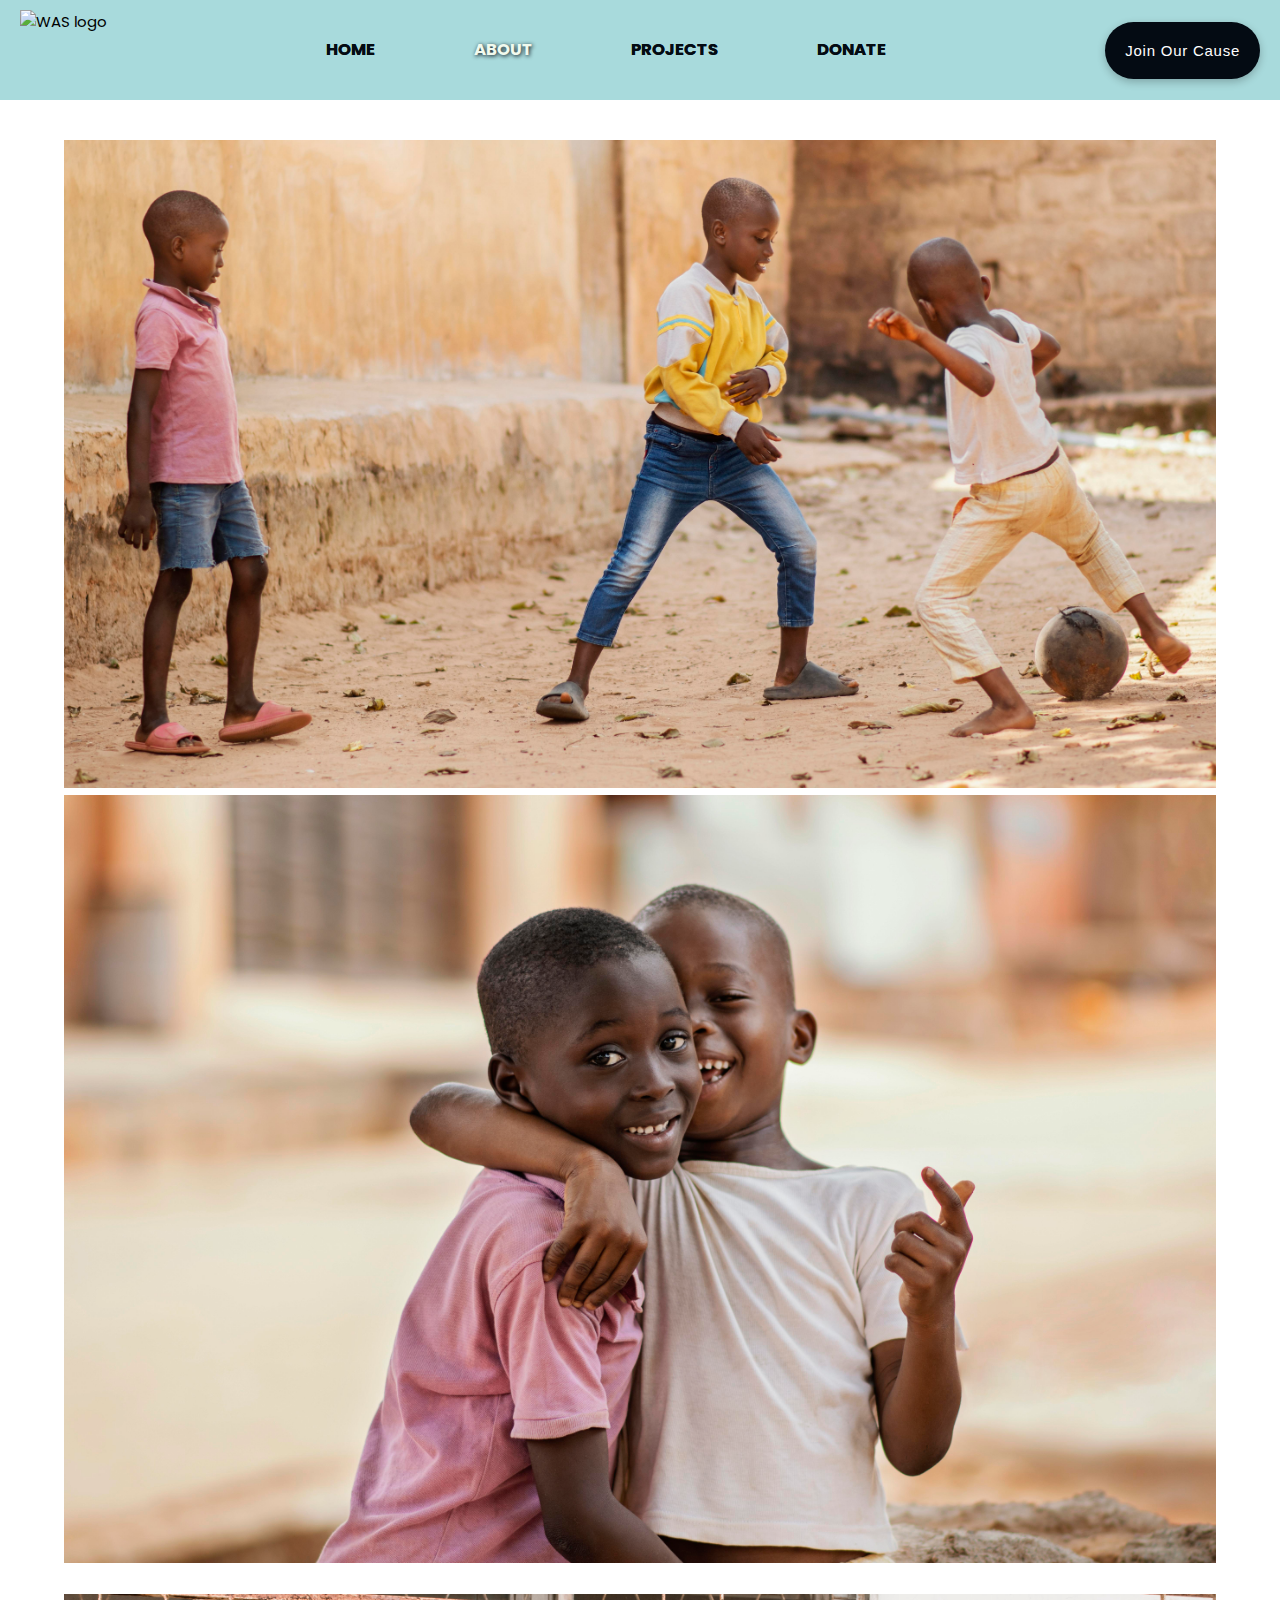
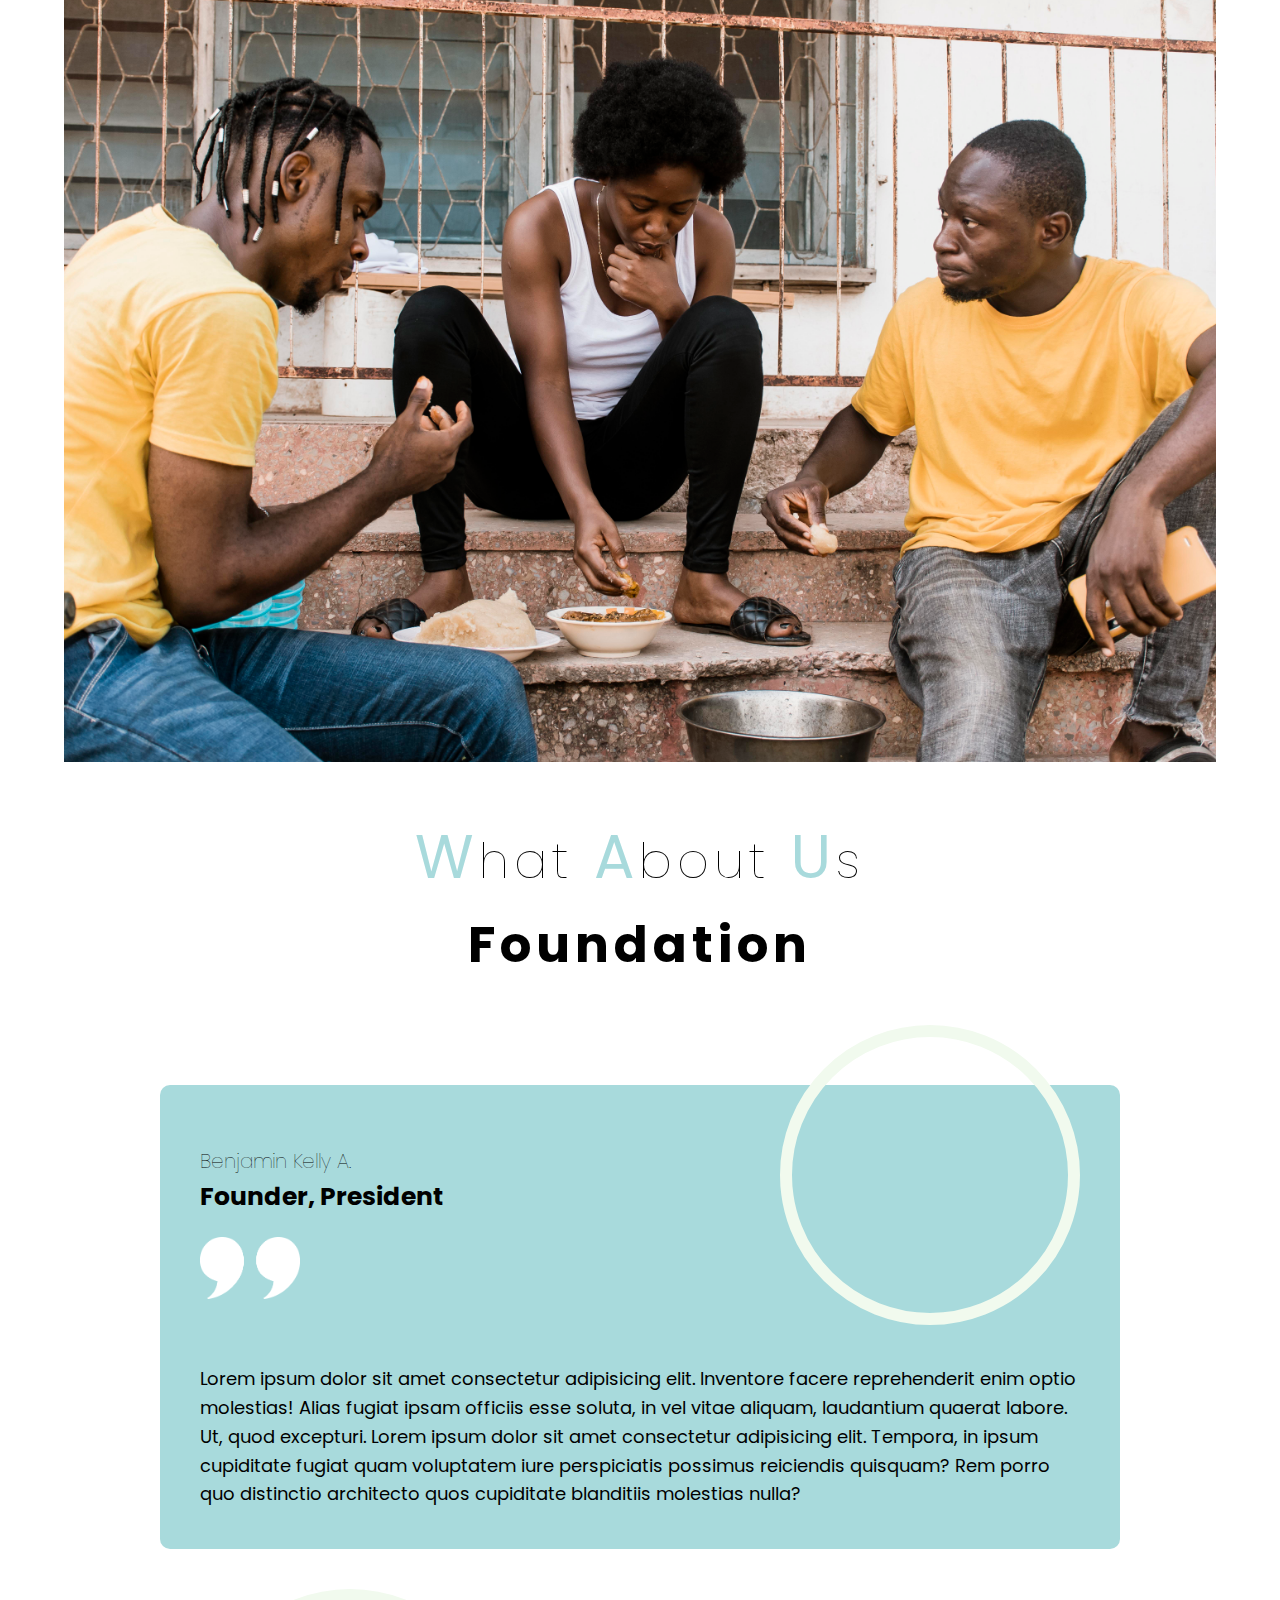
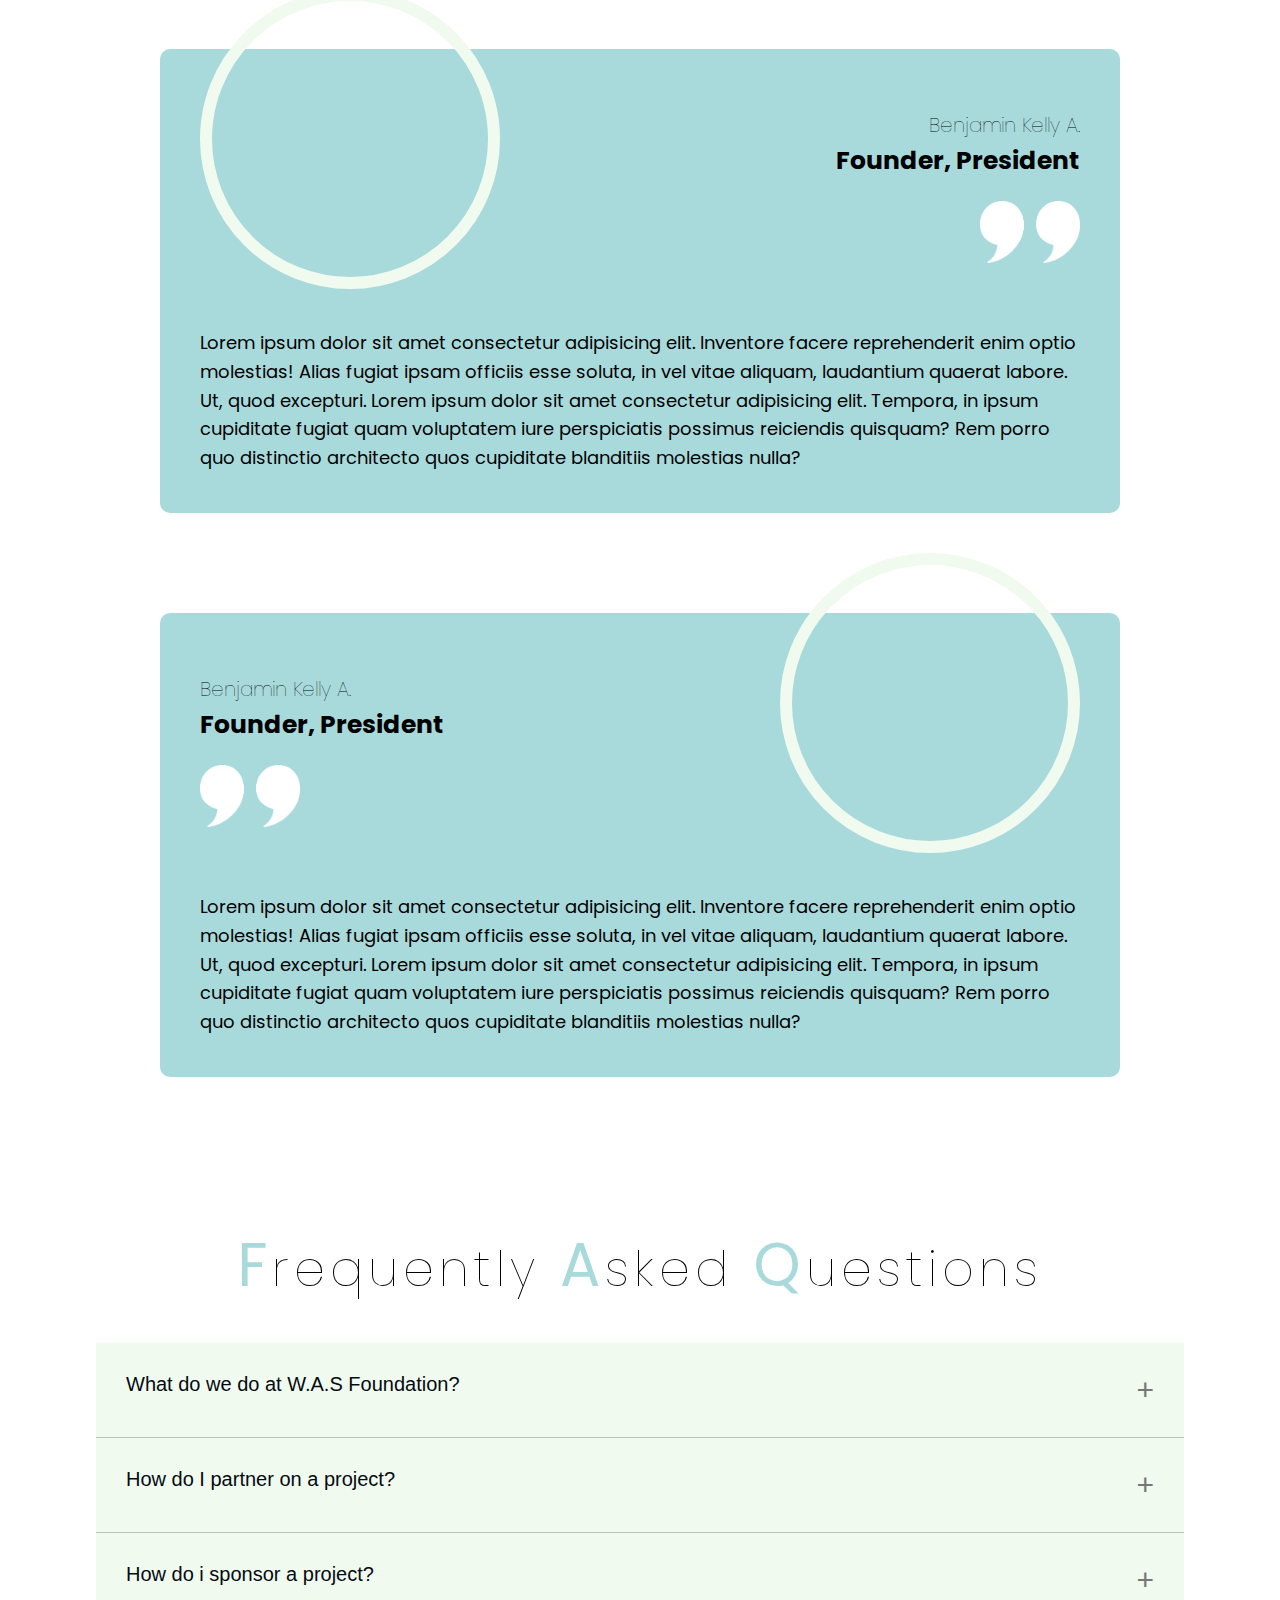
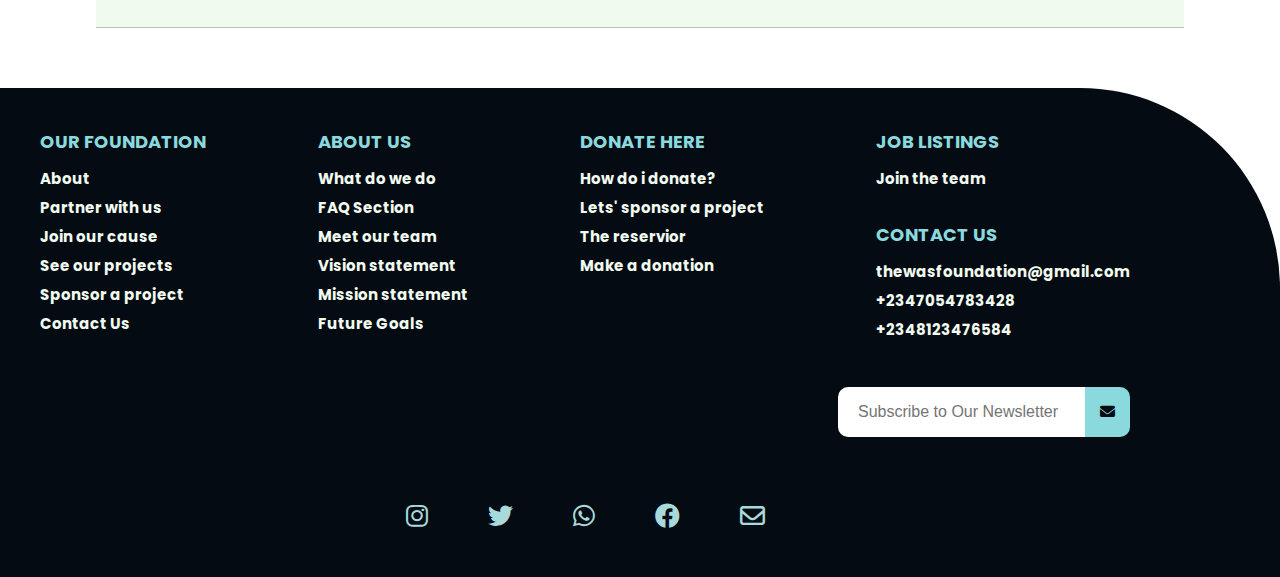
==== frontend/about.html @ 31a66b1c "feat: done with pages draft" ====
<!DOCTYPE html>
<html lang="en">
  <head>
    <meta charset="UTF-8" />
    <meta http-equiv="X-UA-Compatible" content="IE=edge" />
    <meta name="viewport" content="width=device-width, initial-scale=1.0" />
    <link rel="stylesheet" href="./styles/style.css" />
    <link rel="icon" type="image/png" sizes="32x32" href="./assets/asset.png" />
    <title>Heart2Heart</title>
    <script src="
https://cdn.jsdelivr.net/npm/@splidejs/splide/dist/js/splide.min.js
"></script>
    <link
      href="
https://cdn.jsdelivr.net/npm/@splidejs/splide/dist/css/splide.min.css
"
      rel="stylesheet"
    />
    <link
      rel="stylesheet"
      href="https://cdnjs.cloudflare.com/ajax/libs/font-awesome/6.0.0/css/all.min.css"
      integrity="sha512-9usAa10IRO0HhonpyAIVpjrylPvoDwiPUiKdWk5t3PyolY1cOd4DSE0Ga+ri4AuTroPR5aQvXU9xC6qOPnzFeg=="
      crossorigin="anonymous"
      referrerpolicy="no-referrer"
    />
  </head>
  <body>
    <!-- menu overlay -->
    <!-- <div id="menu_overlay" class="menu_overlay">
          <i id="close" class="fa fa-close"></i>
          <a href="index.html"><li class="active">Home</li></a>
          <a href="about.html"><li>About</li></a>
          <a href="donate.html"><li>Donate</li></a>
          <a href="donate.html">
            <button class="donate_btn">Donate Here</button>
          </a>
        </div> -->

    <div class="header">
      <img src="./assets/*.png" alt="WAS logo" class="brand" />
      <div class="links">
        <a class="hide-sm" href="index.html"><li >Home</li></a>
        <a class="hide-sm" href="#"><li class="active">About</li></a>
        <a class="hide-sm" href="project.html"><li>Projects</li></a>
        <a class="hide-sm" href="donate.html"><li>Donate</li></a>
      </div>
      <a href="cause.html">
        <button class="cause_btn hide-sm">Join Our Cause</button>
      </a>
      <i id="menu_btn" class="show-sm hide-lg fa fa-bars"></i>
    </div>

    <!-- image carousel  -->
    <div class="carousel">
      <section id="image-carousel" class="splide" aria-label="Beautiful Images">
        <div class="splide__track">
          <ul class="splide__list">
            <li class="splide__slide">
              <img
                src="./assets/full-shot-african-kids-playing-with-ball.jpg"
                alt=""
              />
            </li>
            <li class="splide__slide">
              <img src="./assets/img-1.jpg" alt="" />
            </li>
            <li class="splide__slide">
              <img
                src="./assets/mother-is-happy-be-home-with-daughter.jpg"
                alt=""
              />
            </li>
            <li class="splide__slide">
              <img src="./assets/medium-shot-people-eating-stairs.jpg" alt="" />
            </li>
          </ul>
        </div>
      </section>
    </div>

    <div class="was">
      <h1>
        <b>W</b>hat <b>A</b>bout <b>U</b>s <br />
        <em>Foundation</em>
      </h1>
    </div>

    <div class="testimonials">
      <div class="testimony">
        <div class="testimony_head">
          <span class="profile_text">
            <h2>Benjamin Kelly A.</h2>
            <b>Founder, President</b>
            <img src="./assets/quotes.png" alt="" />
          </span>
          <div class="profile_img">
            <img src="./assets/businessman.jpg" alt="" />
          </div>
        </div>
        <div class="testimony_text">
          <p>
            Lorem ipsum dolor sit amet consectetur adipisicing elit. Inventore
            facere reprehenderit enim optio molestias! Alias fugiat ipsam
            officiis esse soluta, in vel vitae aliquam, laudantium quaerat
            labore. Ut, quod excepturi. Lorem ipsum dolor sit amet consectetur
            adipisicing elit. Tempora, in ipsum cupiditate fugiat quam
            voluptatem iure perspiciatis possimus reiciendis quisquam? Rem porro
            quo distinctio architecto quos cupiditate blanditiis molestias
            nulla?
          </p>
        </div>
      </div>
      <div class="testimony">
        <div class="testimony_head row-reverse">
          <span class="profile_text">
            <h2 class="ml-auto">Benjamin Kelly A.</h2>
            <b class="ml-auto">Founder, President</b>
            <img class="ml-auto" src="./assets/quotes.png" alt="" />
          </span>
          <div class="profile_img">
            <img src="./assets/businessman.jpg" alt="" />
          </div>
        </div>
        <div class="testimony_text">
          <p>
            Lorem ipsum dolor sit amet consectetur adipisicing elit. Inventore
            facere reprehenderit enim optio molestias! Alias fugiat ipsam
            officiis esse soluta, in vel vitae aliquam, laudantium quaerat
            labore. Ut, quod excepturi. Lorem ipsum dolor sit amet consectetur
            adipisicing elit. Tempora, in ipsum cupiditate fugiat quam
            voluptatem iure perspiciatis possimus reiciendis quisquam? Rem porro
            quo distinctio architecto quos cupiditate blanditiis molestias
            nulla?
          </p>
        </div>
      </div>
      <div class="testimony">
        <div class="testimony_head">
          <span class="profile_text">
            <h2>Benjamin Kelly A.</h2>
            <b>Founder, President</b>
            <img src="./assets/quotes.png" alt="" />
          </span>
          <div class="profile_img">
            <img src="./assets/businessman.jpg" alt="" />
          </div>
        </div>
        <div class="testimony_text">
          <p>
            Lorem ipsum dolor sit amet consectetur adipisicing elit. Inventore
            facere reprehenderit enim optio molestias! Alias fugiat ipsam
            officiis esse soluta, in vel vitae aliquam, laudantium quaerat
            labore. Ut, quod excepturi. Lorem ipsum dolor sit amet consectetur
            adipisicing elit. Tempora, in ipsum cupiditate fugiat quam
            voluptatem iure perspiciatis possimus reiciendis quisquam? Rem porro
            quo distinctio architecto quos cupiditate blanditiis molestias
            nulla?
          </p>
        </div>
      </div>
    </div>

    <div class="was mb">
      <h1><b>F</b>requently <b>A</b>sked <b>Q</b>uestions</h1>
    </div>
    <div class="faq">
      <button class="accordion">What do we do at W.A.S Foundation?</button>
      <div class="panel">
        <p>Lorem ipsum dolor sit amet consectetur adipisicing elit. Quam, consequuntur est. Ducimus corrupti pariatur nulla vel minima. Laborum illo aspernatur deserunt exercitationem dignissimos. Ipsam, veniam.</p>
      </div>
  
      <button class="accordion">How do I partner on a project?</button>
      <div class="panel">
        <p>Lorem ipsum dolor sit, amet consectetur adipisicing elit. Consequatur vitae ipsum pariatur odit cum expedita earum non nemo exercitationem fugit? Aliquam, quas temporibus? Dicta, ratione.</p>
      </div>
  
      <button class="accordion">How do i sponsor a project?</button>
      <div class="panel">
        <p>Lorem ipsum dolor sit amet consectetur adipisicing elit. Maiores corrupti officia facere ipsum magni veritatis, veniam optio, impedit vel nihil est dicta, consectetur aliquid praesentium.</p>
      </div>
    </div>
 

    <div class="footer">
      <div class="links_wrapper">
        <span class="footer_links">
          <h2>our foundation</h2>
          <a href="index.html">About</a>
          <a href="about.html">Partner with us</a>
          <a href="donate.html">Join our cause</a>
          <a href="donate.html">See our projects</a>
          <a href="donate.html">Sponsor a project</a>
          <a href="donate.html">Contact Us</a>
        </span>
        <span class="footer_links">
          <h2>about us</h2>
          <a href="index.html">What do we do</a>
          <a href="about.html">FAQ Section</a>
          <a href="donate.html">Meet our team</a>
          <a href="donate.html">Vision statement</a>
          <a href="donate.html">Mission statement</a>
          <a href="donate.html">Future Goals</a>
        </span>
        <span class="footer_links">
          <h2>donate here</h2>
          <a href="index.html">How do i donate?</a>
          <a href="about.html">Lets' sponsor a project</a>
          <a href="donate.html">The reservior</a>
          <a href="donate.html">Make a donation</a>
        </span>
        <span class="footer_links">
          <h2>job listings</h2>
          <a class="mb" href="index.html">Join the team</a>
          <h2>contact us</h2>
          <a href="index.html">thewasfoundation@gmail.com</a>
          <a href="index.html">+2347054783428</a>
          <a href="index.html">+2348123476584</a>
        </span>
      </div>

      <span class="newsletter">
        <input
          placeholder="Subscribe to Our Newsletter"
          type="text"
          name=""
          id=""
        />
        <button><i class="fa fa-envelope"></i></button>
      </span>
      <span class="socials">
        <a href="#"><i class="fab fa-instagram"></i></a>
        <a href="#"><i class="fab fa-twitter"></i></a>
        <a href="#"><i class="fab fa-whatsapp"></i></a>
        <a href="#"><i class="fab fa-facebook"></i></a>
        <a href="#"><i class="far fa-envelope"></i></a>
      </span>
    </div>
  </body>
  <script>
    new Splide("#image-carousel", {
      heightRatio: 0.5,
      arrows: false,
      type: "loop",
      perPage: 1,
      autoplay: true,
    }).mount();
  </script>
  <script>
  var acc = document.getElementsByClassName("accordion");
var i;

for (i = 0; i < acc.length; i++) {
  acc[i].addEventListener("click", function() {
    this.classList.toggle("active");
    var panel = this.nextElementSibling;
    if (panel.style.maxHeight) {
      panel.style.maxHeight = null;
    } else {
      panel.style.maxHeight = panel.scrollHeight + "px";
    }
  });
}
  </script>
</html>
---- frontend/styles/style.css ----
@import url("https://fonts.googleapis.com/css?family=Poppins&display=swap");
@import url("https://fonts.googleapis.com/css2?family=Raleway&display=swap");
*,
*::before,
*::after {
  margin: 0;
  padding: 0;
  -webkit-box-sizing: inherit;
          box-sizing: inherit;
}

html {
  font-size: 62.5%;
  -webkit-box-sizing: border-box;
          box-sizing: border-box;
  text-rendering: optimizeLegibility;
  scroll-behavior: smooth;
  overflow-x: hidden;
}

@media only screen and (max-width: 62.5em) {
  html {
    font-size: 56.25%;
  }
}

@media only screen and (max-width: 56.25em) {
  html {
    font-size: 54%;
  }
}

@media only screen and (max-width: 37.5em) {
  html {
    font-size: 51%;
  }
}

@media only screen and (min-width: 112.5em) {
  html {
    font-size: 75%;
  }
}

body {
  font-family: "Poppins", sans-serif;
  font-weight: 400;
  font-size: 1.5rem;
  line-height: 1.6;
  overflow-x: hidden;
}

a {
  text-decoration: none;
  color: inherit;
}

ul,
li {
  list-style: none;
}

/* width */
::-webkit-scrollbar {
  background-color: #A8DADC;
  width: 10px;
}

/* Track */
::-webkit-scrollbar-track {
  background-color: #A8DADC;
  border-radius: 10px;
}

/* Handle */
::-webkit-scrollbar-thumb {
  background: -webkit-gradient(linear, left top, left bottom, from(#A8DADC), to(#F1FAEE));
  background: linear-gradient(#A8DADC, #F1FAEE);
  border-radius: 10px;
}

/* Handle on hover */
::-webkit-scrollbar-thumb:hover {
  background-color: #A8DADC;
}

@media only screen and (max-width: 992px) {
  .reduce-hero {
    padding: 8rem !important;
    text-align: center;
  }
  .w-75 {
    width: 75% !important;
  }
  .w-85 {
    width: 85% !important;
  }
  .col-0 {
    -webkit-column-gap: 0px !important;
            column-gap: 0px !important;
  }
  .w-adjust {
    width: 40% !important;
  }
  .translate-0 {
    -webkit-transform: translateX(0) !important;
            transform: translateX(0) !important;
  }
  .justify {
    -webkit-box-align: center !important;
        -ms-flex-align: center !important;
            align-items: center !important;
  }
  .column-sm {
    display: -webkit-box !important;
    display: -ms-flexbox !important;
    display: flex !important;
    width: 100% !important;
    -webkit-box-orient: vertical !important;
    -webkit-box-direction: normal !important;
        -ms-flex-direction: column !important;
            flex-direction: column !important;
  }
  .row-sm {
    display: -webkit-box !important;
    display: -ms-flexbox !important;
    display: flex !important;
    width: 100% !important;
    -webkit-box-pack: space-evenly;
        -ms-flex-pack: space-evenly;
            justify-content: space-evenly;
    -webkit-box-orient: horizontal !important;
    -webkit-box-direction: normal !important;
        -ms-flex-direction: row !important;
            flex-direction: row !important;
  }
  .mr-auto {
    margin-right: auto;
  }
  .column-sm-reverse {
    display: -webkit-box !important;
    display: -ms-flexbox !important;
    display: flex !important;
    width: 100% !important;
    -webkit-box-orient: vertical !important;
    -webkit-box-direction: reverse !important;
        -ms-flex-direction: column-reverse !important;
            flex-direction: column-reverse !important;
  }
  .align-items-center {
    -webkit-box-align: center;
        -ms-flex-align: center;
            align-items: center;
  }
  .hide-sm {
    display: none !important;
  }
  .show-sm {
    display: block !important;
  }
  .text-center {
    text-align: center;
  }
  .h-adjust {
    height: -webkit-fit-content !important;
    height: -moz-fit-content !important;
    height: fit-content !important;
  }
  .m-0 {
    margin: 0px !important;
  }
  .p-0 {
    padding: 0px !important;
  }
  .p-sm {
    padding: 1.8rem !important;
  }
  .mb-sm {
    margin-bottom: 4rem !important;
  }
  .mb-xs {
    margin-bottom: 1rem !important;
  }
  .mt-sm {
    margin-top: 4rem !important;
  }
}

@media only screen and (min-width: 992px) {
  .hide-lg {
    display: none !important;
  }
}

.row-reverse {
  -webkit-box-orient: horizontal !important;
  -webkit-box-direction: reverse !important;
      -ms-flex-direction: row-reverse !important;
          flex-direction: row-reverse !important;
}

.ml-auto {
  margin-left: auto;
}

.mb {
  margin-bottom: 3rem !important;
}

.header {
  display: -webkit-box;
  display: -ms-flexbox;
  display: flex;
  height: -webkit-fit-content;
  height: -moz-fit-content;
  height: fit-content;
  -webkit-box-pack: justify;
      -ms-flex-pack: justify;
          justify-content: space-between;
  background-color: #a8dadc;
  -webkit-box-align: center;
      -ms-flex-align: center;
          align-items: center;
  padding: 1rem 2rem 1rem 0rem;
}

.header img {
  padding-left: 2rem;
}

.header .links {
  display: -webkit-box;
  display: -ms-flexbox;
  display: flex;
  font-size: 1rem;
  -webkit-box-pack: space-evenly;
      -ms-flex-pack: space-evenly;
          justify-content: space-evenly;
  width: 60%;
}

.header .links li {
  font-size: 1.65rem;
  text-transform: uppercase;
  font-weight: bolder;
  color: #040b13;
  text-shadow: 0px 0px 0px #040b13;
  position: relative;
  cursor: pointer;
}

.header .links li:hover {
  color: #f1faee;
}

.header .links .active {
  color: #f1faee !important;
  text-shadow: 1px 1px 4px #040b13;
}

.header .brand {
  height: 8rem;
  width: auto;
}

.header .cause_btn {
  cursor: pointer;
  background-color: #040b13;
  -webkit-appearance: none;
     -moz-appearance: none;
          appearance: none;
  border: none;
  outline: none;
  padding: 2rem;
  border-radius: 3rem;
  letter-spacing: 0.05em;
  color: white;
  min-width: -webkit-fit-content;
  min-width: -moz-fit-content;
  min-width: fit-content;
  font-size: 1.5rem;
  font-weight: 500;
  -webkit-box-shadow: rgba(0, 0, 0, 0.24) 0px 3px 8px;
          box-shadow: rgba(0, 0, 0, 0.24) 0px 3px 8px;
  -webkit-transition: 0.3s ease;
  transition: 0.3s ease;
}

.hero {
  display: -webkit-box;
  display: -ms-flexbox;
  display: flex;
  -webkit-box-align: center;
      -ms-flex-align: center;
          align-items: center;
  -webkit-box-orient: vertical;
  -webkit-box-direction: normal;
      -ms-flex-direction: column;
          flex-direction: column;
  align-items: center;
  -webkit-box-pack: center;
      -ms-flex-pack: center;
          justify-content: center;
  width: 100%;
  height: -webkit-fit-content;
  height: -moz-fit-content;
  height: fit-content;
  padding: 10rem;
  position: relative;
  background-color: #e5f4ec;
}

.hero h1 {
  font-size: 12rem;
  color: #a7dadc;
}

.hero h1 b {
  color: #040b13;
  font-size: 16rem;
}

.hero h2 {
  font-size: 5rem;
  margin-top: -4rem;
  margin-bottom: 4rem;
}

.hero q {
  font-size: 2rem;
}

.intro {
  display: -webkit-box;
  display: -ms-flexbox;
  display: flex;
}

.intro .intro_text {
  display: -webkit-box;
  display: -ms-flexbox;
  display: flex;
  -webkit-box-pack: center;
      -ms-flex-pack: center;
          justify-content: center;
  -webkit-box-align: center;
      -ms-flex-align: center;
          align-items: center;
  width: 50%;
}

.intro .intro_text h2 {
  padding: 4rem;
  font-size: 3rem;
  font-weight: lighter;
}

.intro .intro_text h2 b {
  font-weight: bolder;
  font-size: 4rem;
}

.intro .intro_img {
  width: 50%;
}

.intro .intro_img img {
  width: 100%;
  height: auto;
}

.mission {
  display: -webkit-box;
  display: -ms-flexbox;
  display: flex;
  -webkit-box-orient: vertical;
  -webkit-box-direction: normal;
      -ms-flex-direction: column;
          flex-direction: column;
  margin-top: -1rem;
}

.mission .mission_head {
  display: -webkit-box;
  display: -ms-flexbox;
  display: flex;
  -webkit-box-pack: justify;
      -ms-flex-pack: justify;
          justify-content: space-between;
}

.mission .mission_head .mission_heading {
  background-color: #5f6768;
  font-size: 3rem;
  width: 50%;
  display: -webkit-box;
  display: -ms-flexbox;
  display: flex;
  -webkit-box-align: center;
      -ms-flex-align: center;
          align-items: center;
  -webkit-box-pack: center;
      -ms-flex-pack: center;
          justify-content: center;
  color: #f1faee;
  font-weight: lighter;
}

.mission .mission_head .goal_list {
  width: 50%;
  -webkit-box-pack: justify;
      -ms-flex-pack: justify;
          justify-content: space-between;
  display: -webkit-box;
  display: -ms-flexbox;
  display: flex;
}

.mission .mission_head .goal_list .goal_card {
  display: -webkit-box;
  display: -ms-flexbox;
  display: flex;
  -webkit-box-orient: vertical;
  -webkit-box-direction: normal;
      -ms-flex-direction: column;
          flex-direction: column;
  background-color: #040b13;
  border-right: solid 1px #f1faee;
  padding: 2rem;
  width: 33.3%;
  text-align: center;
}

.mission .mission_head .goal_list .goal_card h4 {
  font-size: 1.2rem;
  color: #a8dadc;
}

.mission .mission_head .goal_list .goal_card h2 {
  font-size: 3rem;
  font-weight: bolder;
  color: #a8dadc;
}

.mission .mission_text {
  background-color: #a8dadc;
  padding: 2.5rem;
  padding-right: 6rem;
}

.mission .mission_text p {
  color: #040b13;
  line-height: 3rem;
  font-size: 1.6rem;
}

.mission .mission_text .was_button {
  border: 1px solid black;
  -webkit-appearance: none;
     -moz-appearance: none;
          appearance: none;
  outline: none;
  background-color: transparent;
  padding: 2rem;
  margin-top: 2rem;
  letter-spacing: 0.1em;
  float: right;
  font-size: 1.5rem;
}

.projects {
  display: -webkit-box;
  display: -ms-flexbox;
  display: flex;
  padding: 2rem;
  width: 95%;
  margin: 0 auto;
  margin-top: 4rem;
  -webkit-box-shadow: #a8dadc 1.95px 1.95px 2.6px;
          box-shadow: #a8dadc 1.95px 1.95px 2.6px;
}

.projects .project_img {
  display: -webkit-box;
  display: -ms-flexbox;
  display: flex;
  -webkit-box-pack: center;
      -ms-flex-pack: center;
          justify-content: center;
  -webkit-box-align: center;
      -ms-flex-align: center;
          align-items: center;
  width: 50%;
  border-right: solid 1px #a8dadc;
}

.projects .project_text {
  width: 50%;
  display: -webkit-box;
  display: -ms-flexbox;
  display: flex;
  padding: 1rem;
  -webkit-box-orient: vertical;
  -webkit-box-direction: normal;
      -ms-flex-direction: column;
          flex-direction: column;
  -webkit-box-pack: center;
      -ms-flex-pack: center;
          justify-content: center;
  -webkit-box-align: center;
      -ms-flex-align: center;
          align-items: center;
}

.projects .project_text h2 {
  color: #f1faee;
  background-color: #8adadd;
  padding: 1rem;
  border-radius: 1rem;
  font-size: 1.5rem;
  letter-spacing: 0.1em;
  margin-bottom: 2rem;
}

.projects .project_text h3 {
  font-size: 4rem;
  font-weight: bolder;
}

.projects .project_text p {
  font-size: 3rem;
  font-weight: lighter;
}

.projects .project_text button {
  border: 1px solid black;
  -webkit-appearance: none;
     -moz-appearance: none;
          appearance: none;
  outline: none;
  background-color: transparent;
  padding: 2rem;
  margin-top: 2rem;
  font-size: 1.5rem;
  letter-spacing: 0.1em;
}

.copy-link {
  --height: 5rem;
  display: -webkit-box;
  display: -ms-flexbox;
  display: flex;
  max-width: 35rem;
  margin: 0 auto;
  margin-top: 4rem;
}

.copy-link .copy-link-button:hover {
  background: #a8dadc;
}

.copy-link .fa-link {
  margin-left: 1rem;
}

.copy-link .copy-link-input {
  -webkit-box-flex: 1;
      -ms-flex-positive: 1;
          flex-grow: 1;
  padding: 2rem;
  font-size: 2rem;
  border: 1px solid #cccccc;
  border-right: none;
  background-color: #eeeeee;
  outline: none;
  border: none;
}

.copy-link .copy-link-input:hover {
  background: #eeeeee;
}

.copy-link .copy-link-button {
  -ms-flex-negative: 0;
      flex-shrink: 0;
  padding: 2rem;
  width: 10rem;
  display: -webkit-box;
  display: -ms-flexbox;
  display: flex;
  -webkit-box-align: center;
      -ms-flex-align: center;
          align-items: center;
  -webkit-box-pack: center;
      -ms-flex-pack: center;
          justify-content: center;
  background: #8adadd;
  color: #f1faee;
  font-size: 1.8rem;
  font-weight: lighter;
  outline: none;
  border: none;
  cursor: pointer;
}

.contact {
  display: -webkit-box;
  display: -ms-flexbox;
  display: flex;
  margin-top: 10rem;
  padding: 5rem;
}

.contact .contact_form {
  display: -webkit-box;
  display: -ms-flexbox;
  display: flex;
  width: 50%;
  -webkit-box-pack: center;
      -ms-flex-pack: center;
          justify-content: center;
  -webkit-box-align: center;
      -ms-flex-align: center;
          align-items: center;
  -webkit-box-orient: vertical;
  -webkit-box-direction: normal;
      -ms-flex-direction: column;
          flex-direction: column;
  padding: 3rem;
  border: 3px solid #e5f4ec;
  border-radius: 1rem;
}

.contact .contact_form h2 {
  margin-bottom: 2rem;
  font-size: 3rem;
  letter-spacing: 0.1em;
}

.contact .contact_form input {
  font-size: 2rem;
  padding: 1rem;
  margin-bottom: 2rem;
  -webkit-appearance: none;
     -moz-appearance: none;
          appearance: none;
  outline: none;
  width: 70%;
  border: 1px solid rgba(0, 0, 0, 0.452);
  border-radius: 1rem;
  -webkit-transition: 0.3s ease;
  transition: 0.3s ease;
  color: black;
}

.contact .contact_form input:focus-visible {
  border: 1px solid #a8dadc;
  -webkit-box-shadow: #e5f4ec 2px 2px 1.95px inset, #e5f4ec -2px -2px 1.95px inset;
          box-shadow: #e5f4ec 2px 2px 1.95px inset, #e5f4ec -2px -2px 1.95px inset;
}

.contact .contact_form textarea {
  font-family: inherit;
  font-size: 2rem;
  padding: 1rem;
  margin-bottom: 2rem;
  -webkit-appearance: none;
     -moz-appearance: none;
          appearance: none;
  outline: none;
  width: 70%;
  height: 20rem;
  border: 1px solid rgba(0, 0, 0, 0.452);
  border-radius: 0.5rem;
  resize: none;
}

.contact .contact_form textarea:focus-visible {
  border: 1px solid #a8dadc;
  -webkit-box-shadow: #e5f4ec 2px 2px 1.95px inset, #e5f4ec -2px -2px 1.95px inset;
          box-shadow: #e5f4ec 2px 2px 1.95px inset, #e5f4ec -2px -2px 1.95px inset;
}

.contact .contact_form textarea::-webkit-input-placeholder {
  color: black;
}

.contact .contact_form textarea:-ms-input-placeholder {
  color: black;
}

.contact .contact_form textarea::-ms-input-placeholder {
  color: black;
}

.contact .contact_form textarea::placeholder {
  color: black;
}

.contact .contact_form button {
  margin-top: 2rem;
  padding: 2rem;
  color: white;
  border-radius: 0.5rem;
  background-color: #8adadd;
  font-size: 3rem;
  width: 70%;
  border: none;
  outline: none;
  -webkit-appearance: none;
     -moz-appearance: none;
          appearance: none;
  cursor: pointer;
}

.contact .contact_img {
  width: 50%;
  display: -webkit-box;
  display: -ms-flexbox;
  display: flex;
  -webkit-box-pack: center;
      -ms-flex-pack: center;
          justify-content: center;
  -webkit-box-align: center;
      -ms-flex-align: center;
          align-items: center;
  padding: 4rem;
  position: relative;
}

.contact .contact_img img {
  width: 50%;
  height: auto;
}

.contact .contact_img .image1 {
  position: absolute;
  top: 0px;
  left: 50%;
  z-index: -10;
}

.contact .contact_img .image3 {
  position: absolute;
  bottom: 0px;
  left: 50%;
  z-index: -10;
}

.footer {
  display: -webkit-box;
  display: -ms-flexbox;
  display: flex;
  height: -webkit-fit-content;
  height: -moz-fit-content;
  height: fit-content;
  -webkit-box-orient: vertical;
  -webkit-box-direction: normal;
      -ms-flex-direction: column;
          flex-direction: column;
  width: 100%;
  padding: 4rem;
  background-color: #040b13;
  color: #f1faee;
  border-top-right-radius: 20rem;
  padding-right: 15rem;
  margin-top: 6rem;
}

.footer .links_wrapper {
  display: -webkit-box;
  display: -ms-flexbox;
  display: flex;
  -webkit-box-pack: justify;
      -ms-flex-pack: justify;
          justify-content: space-between;
}

.footer .links_wrapper .footer_links {
  display: -webkit-box;
  display: -ms-flexbox;
  display: flex;
  -webkit-box-orient: vertical;
  -webkit-box-direction: normal;
      -ms-flex-direction: column;
          flex-direction: column;
}

.footer .links_wrapper .footer_links h2 {
  color: #8adadd;
  text-transform: uppercase;
  font-size: 1.8rem;
  margin-bottom: 1rem;
  font-weight: bolder;
}

.footer .links_wrapper .footer_links a {
  margin-bottom: 0.5rem;
  font-weight: bold;
}

.footer .newsletter {
  display: -webkit-box;
  display: -ms-flexbox;
  display: flex;
  margin-left: auto;
  height: 5rem;
  margin-top: 4rem;
  margin-top: 4rem;
}

.footer .newsletter input {
  -webkit-appearance: none;
     -moz-appearance: none;
          appearance: none;
  border: none;
  border-top-left-radius: 1rem;
  border-bottom-left-radius: 1rem;
  font-size: 1.6rem;
  padding: 2rem;
  height: inherit;
}

.footer .newsletter button {
  height: inherit;
  border: none;
  -webkit-appearance: none;
     -moz-appearance: none;
          appearance: none;
  padding: 1.5rem;
  font-size: 1.5rem;
  border-top-right-radius: 1rem;
  background-color: #8adadd;
  color: #040b13;
  border-bottom-right-radius: 1rem;
}

.footer .socials {
  margin-top: 6rem;
  display: -webkit-box;
  display: -ms-flexbox;
  display: flex;
  -webkit-box-pack: center;
      -ms-flex-pack: center;
          justify-content: center;
}

.footer .socials a {
  margin-right: 6rem;
  font-size: 2.5rem;
  color: #a8dadc;
}

.footer .socials a:last-child {
  margin-right: 0rem;
}

.carousel {
  width: 90%;
  margin: 0 auto;
  margin-top: 4rem;
}

.carousel .splide__slide img {
  width: 100%;
  height: auto;
  -o-object-fit: cover;
     object-fit: cover;
}

.was {
  text-align: center;
  margin-top: 4rem;
}

.was h1 {
  font-size: 5rem;
  letter-spacing: 0.5rem;
  font-weight: lighter;
}

.was h1 b {
  color: #a8dadc;
  font-size: 6rem;
}

.was h1 em {
  font-weight: bold;
  font-style: normal;
  font-size: 5rem;
}

.was h1 I {
  text-transform: uppercase;
  font-style: normal;
  font-weight: bold;
  font-size: 6rem;
}

.was_alt {
  text-align: center;
  margin-top: 4rem;
}

.was_alt h1 {
  font-size: 5rem;
  font-weight: lighter;
}

.was_alt h1 b {
  color: #a8dadc;
  font-size: 6rem;
}

.was_alt h1 em {
  font-weight: bold;
  font-style: normal;
  font-size: 5rem;
}

.was_alt h1 I {
  text-transform: uppercase;
  font-style: normal;
  font-weight: bold;
  font-size: 6rem;
}

.testimonials {
  display: -webkit-box;
  display: -ms-flexbox;
  display: flex;
  -webkit-box-orient: vertical;
  -webkit-box-direction: normal;
      -ms-flex-direction: column;
          flex-direction: column;
  margin-top: 10rem;
}

.testimonials .testimony {
  display: -webkit-box;
  display: -ms-flexbox;
  display: flex;
  -webkit-box-orient: vertical;
  -webkit-box-direction: normal;
      -ms-flex-direction: column;
          flex-direction: column;
  margin: 0 auto;
  background-color: #a8dadc;
  padding: 4rem;
  width: 75%;
  border-radius: 1rem;
  margin-bottom: 10rem;
}

.testimonials .testimony .testimony_head {
  display: -webkit-box;
  display: -ms-flexbox;
  display: flex;
  -webkit-box-pack: justify;
      -ms-flex-pack: justify;
          justify-content: space-between;
}

.testimonials .testimony .testimony_head .profile_text {
  display: -webkit-box;
  display: -ms-flexbox;
  display: flex;
  -webkit-box-orient: vertical;
  -webkit-box-direction: normal;
      -ms-flex-direction: column;
          flex-direction: column;
  width: 50%;
  margin-top: 2rem;
}

.testimonials .testimony .testimony_head .profile_text h2 {
  font-size: 2rem;
  font-weight: lighter;
}

.testimonials .testimony .testimony_head .profile_text b {
  font-size: 2.5rem;
  font-weight: bolder;
}

.testimonials .testimony .testimony_head .profile_text img {
  width: 10rem;
  height: auto;
  margin-top: 2rem;
}

.testimonials .testimony .testimony_head .profile_img {
  margin-top: -10rem;
  height: 30rem;
  width: 30rem;
  overflow: hidden;
  border-radius: 50%;
  border: 1.2rem solid #f1faee;
}

.testimonials .testimony .testimony_head .profile_img img {
  width: 100%;
  height: auto;
}

.testimonials .testimony .testimony_text {
  margin-top: 4rem;
}

.testimonials .testimony .testimony_text p {
  font-size: 1.8rem;
}

.faq {
  display: -webkit-box;
  display: -ms-flexbox;
  display: flex;
  -webkit-box-pack: center;
      -ms-flex-pack: center;
          justify-content: center;
  -webkit-box-orient: vertical;
  -webkit-box-direction: normal;
      -ms-flex-direction: column;
          flex-direction: column;
  -webkit-box-align: center;
      -ms-flex-align: center;
          align-items: center;
  /* Style the buttons that are used to open and close the accordion panel */
  /* Add a background color to the button if it is clicked on (add the .active class with JS), and when you move the mouse over it (hover) */
  /* Style the accordion panel. Note: hidden by default */
}

.faq .accordion {
  background-color: #f1faee;
  color: #040b13;
  cursor: pointer;
  padding: 3rem;
  width: 85%;
  text-align: left;
  border: none;
  outline: none;
  -webkit-transition: 0.4s;
  transition: 0.4s;
  font-size: 2rem;
  border-bottom: 0.5px solid rgba(0, 0, 0, 0.219);
}

.faq .active,
.faq .accordion:hover {
  background-color: #f1faee;
}

.faq .panel {
  background-color: #a8dadc;
  max-height: 0;
  overflow: hidden;
  -webkit-transition: max-height 0.2s ease-out;
  transition: max-height 0.2s ease-out;
  width: 85%;
  font-size: 1.8rem;
}

.faq .panel p {
  padding: 2rem;
}

.faq .accordion:after {
  content: "\002B";
  /* Unicode character for "plus" sign (+) */
  font-size: 3rem;
  color: #777;
  float: right;
  margin-left: 5px;
}

.faq .active:after {
  content: "\2212";
  /* Unicode character for "minus" sign (-) */
  font-size: 3rem;
}

.video_intro {
  display: -webkit-box;
  display: -ms-flexbox;
  display: flex;
  width: 100%;
  -webkit-box-orient: vertical;
  -webkit-box-direction: normal;
      -ms-flex-direction: column;
          flex-direction: column;
  padding: 4rem;
}

.video_intro .video {
  width: auto;
  height: 60rem;
}

.project_card {
  display: -webkit-box;
  display: -ms-flexbox;
  display: flex;
  -webkit-box-orient: vertical;
  -webkit-box-direction: normal;
      -ms-flex-direction: column;
          flex-direction: column;
  padding: 1rem;
  width: 75%;
  border-radius: 1rem;
  margin: 0 auto;
  margin-top: 10rem;
  -webkit-box-shadow: #e5f4ec 2px 2px 1.95px inset, #e5f4ec -2px -2px 1.95px inset;
          box-shadow: #e5f4ec 2px 2px 1.95px inset, #e5f4ec -2px -2px 1.95px inset;
}

.project_card .card_head {
  text-align: center;
  height: 12rem;
}

.project_card .card_head img {
  height: 100%;
  width: auto;
}

.project_card .card_text {
  border-radius: 1rem;
  padding: 2rem;
  font-size: 1.6rem;
  background-color: #a8dadc;
}

.projects_btn {
  border: 1px solid black;
  -webkit-appearance: none;
     -moz-appearance: none;
          appearance: none;
  display: block;
  outline: none;
  background-color: #a8dadc;
  padding: 2rem;
  font-size: 1.5rem;
  letter-spacing: 0.1em;
  width: -webkit-fit-content;
  width: -moz-fit-content;
  width: fit-content;
  margin: 0 auto;
  margin-top: 4rem;
}

.projects_btn i {
  margin-left: 2rem;
}

.upcoming {
  display: -webkit-box;
  display: -ms-flexbox;
  display: flex;
  -webkit-box-orient: vertical;
  -webkit-box-direction: normal;
      -ms-flex-direction: column;
          flex-direction: column;
  -webkit-box-align: center;
      -ms-flex-align: center;
          align-items: center;
  margin-top: 4rem;
}

.upcoming__project {
  width: 75%;
  text-align: center;
  padding: 4rem;
  background-color: #c3c9c9;
  color: #040b13;
  margin-bottom: 4rem;
  padding: 6rem 1rem 6rem 1rem;
}

.upcoming__project h1 {
  font-size: 4rem;
  margin-bottom: 2rem;
}

.upcoming__project p {
  font-size: 2.5rem;
  margin-bottom: 2rem;
}

.upcoming__project button {
  -webkit-appearance: none;
     -moz-appearance: none;
          appearance: none;
  display: block;
  outline: none;
  background-color: #5f6768;
  padding: 1rem 2rem 1rem 2rem;
  color: #f1faee;
  font-size: 2rem;
  letter-spacing: 0.1em;
  width: -webkit-fit-content;
  width: -moz-fit-content;
  width: fit-content;
  margin: 0 auto;
  margin-top: 3rem;
  border: none;
}

.upcoming__project button i {
  margin-left: 2rem;
}

.inquiry {
  margin: 0 auto;
  font-size: 2rem;
  padding: 0 30rem;
  color: #040b13;
  text-align: center;
}

.donate_hero {
  display: -webkit-box;
  display: -ms-flexbox;
  display: flex;
  padding: 3rem;
}

.donate_hero__text {
  width: 50%;
  display: -webkit-box;
  display: -ms-flexbox;
  display: flex;
  -webkit-box-pack: center;
      -ms-flex-pack: center;
          justify-content: center;
  -webkit-box-align: center;
      -ms-flex-align: center;
          align-items: center;
}

.donate_hero__text h1 {
  font-size: 4rem;
  font-weight: lighter;
}

.donate_hero__text h1 b {
  font-weight: bold;
  font-size: 8rem;
}

.donate_hero__text h1 em {
  font-style: normal;
  font-size: 3rem;
  font-weight: bold;
  text-transform: uppercase;
}

.donate_hero__img {
  width: 50%;
}

.donate_hero__img img {
  width: 100%;
  height: auto;
}

.tagline {
  padding: 5rem 10rem;
  width: 80%;
  margin: 0 auto;
  margin-top: 5rem;
  background-color: #a8dadc;
  font-size: 2.5rem;
  font-weight: lighter;
  border-radius: 1rem;
}

.tagline b {
  font-weight: bold;
}

.donate_project_card {
  display: -webkit-box;
  display: -ms-flexbox;
  display: flex;
  width: 65%;
  border-radius: 1rem;
  height: -webkit-fit-content;
  height: -moz-fit-content;
  height: fit-content;
  padding: 2rem;
  margin: 0 auto;
  margin-top: 10rem;
  -webkit-box-shadow: #e5f4ec 2px 2px 1.95px inset, #e5f4ec -2px -2px 1.95px inset;
          box-shadow: #e5f4ec 2px 2px 1.95px inset, #e5f4ec -2px -2px 1.95px inset;
}

.donate_project_card .card_head {
  display: -webkit-box;
  display: -ms-flexbox;
  display: flex;
  -webkit-box-pack: center;
      -ms-flex-pack: center;
          justify-content: center;
  -webkit-box-align: center;
      -ms-flex-align: center;
          align-items: center;
  width: 50%;
}

.donate_project_card .card_head img {
  height: auto;
  width: 100%;
}

.donate_project_card .donate_card_text {
  width: 50%;
  border-radius: 1rem;
  display: -webkit-box;
  display: -ms-flexbox;
  display: flex;
  -webkit-box-orient: vertical;
  -webkit-box-direction: normal;
      -ms-flex-direction: column;
          flex-direction: column;
  text-align: center;
  height: -webkit-fit-content;
  height: -moz-fit-content;
  height: fit-content;
  padding: 3rem;
  background-color: #a8dadc;
}

.donate_project_card .donate_card_text p {
  padding: 3rem;
  font-size: 2.4rem;
}

.donate_project_card .donate_card_text p b {
  font-size: 4rem;
}

.donate_projects_btn {
  border: 1px solid black;
  -webkit-appearance: none;
     -moz-appearance: none;
          appearance: none;
  display: block;
  outline: none;
  background-color: #a8dadc;
  padding: 2rem;
  font-size: 1.5rem;
  letter-spacing: 0.1em;
  width: -webkit-fit-content;
  width: -moz-fit-content;
  width: fit-content;
  margin: 0 auto;
  margin-top: 0rem;
}

.donate_projects_btn i {
  margin-left: 2rem;
}

.form {
  display: -webkit-box;
  display: -ms-flexbox;
  display: flex;
  -webkit-box-orient: vertical;
  -webkit-box-direction: normal;
      -ms-flex-direction: column;
          flex-direction: column;
  width: 80%;
  background-color: #a8dadc;
  padding: 4rem;
  border-radius: 1rem;
  margin: 0 auto;
}

.form input {
  -webkit-appearance: none;
     -moz-appearance: none;
          appearance: none;
  font-size: 1.5rem;
  margin-bottom: 2rem;
  border: 1px solid rgba(0, 0, 0, 0.432);
  border-radius: 0.5rem;
  padding: 1.5rem;
}

.form span {
  display: -webkit-box;
  display: -ms-flexbox;
  display: flex;
  -webkit-box-pack: justify;
      -ms-flex-pack: justify;
          justify-content: space-between;
}

.form span input {
  width: 45%;
}

.form button {
  -webkit-appearance: none;
     -moz-appearance: none;
          appearance: none;
  display: block;
  outline: none;
  background-color: #040b13;
  color: #f1faee;
  padding: 2rem 8rem;
  border-radius: 0.5rem;
  font-size: 1.8rem;
  letter-spacing: 0.1em;
  width: -webkit-fit-content;
  width: -moz-fit-content;
  width: fit-content;
  margin: 0 auto;
  margin-top: 0rem;
}

.form button i {
  margin-left: 2rem;
}

.cause_hero {
  display: -webkit-box;
  display: -ms-flexbox;
  display: flex;
  padding: 3rem;
  -webkit-box-orient: vertical;
  -webkit-box-direction: normal;
      -ms-flex-direction: column;
          flex-direction: column;
}

.cause_hero__text {
  display: -webkit-box;
  display: -ms-flexbox;
  display: flex;
  -webkit-box-pack: center;
      -ms-flex-pack: center;
          justify-content: center;
  -webkit-box-align: center;
      -ms-flex-align: center;
          align-items: center;
}

.cause_hero__text h1 {
  font-size: 4rem;
  font-weight: lighter;
}

.cause_hero__text h1 b {
  font-weight: bold;
  font-size: 8rem;
}

.cause_hero__text h1 em {
  font-style: normal;
  font-size: 3rem;
  font-weight: bold;
  text-transform: uppercase;
}

.cause_hero__img {
  padding: 15rem;
  margin-top: -10rem;
}

.cause_hero__img img {
  width: 100%;
  height: auto;
}

.cause_inquiry {
  margin: 0 auto;
  font-size: 2rem;
  padding: 0 10rem;
  line-height: 3rem;
  color: #040b13;
  text-align: center;
  margin-top: -6rem;
}

.causes {
  display: -webkit-box;
  display: -ms-flexbox;
  display: flex;
  -webkit-box-orient: vertical;
  -webkit-box-direction: normal;
      -ms-flex-direction: column;
          flex-direction: column;
}

.causes .cause_card {
  width: 75%;
  margin: 0 auto;
  display: -webkit-box;
  display: -ms-flexbox;
  display: flex;
  -webkit-box-orient: vertical;
  -webkit-box-direction: normal;
      -ms-flex-direction: column;
          flex-direction: column;
  margin-bottom: 4rem;
}

.causes .cause_card__head {
  border: 1px solid rgba(0, 0, 0, 0.295);
  border-top-left-radius: 1rem;
  border-top-right-radius: 1rem;
}

.causes .cause_card__head h2 {
  padding: 2rem;
  text-align: center;
}

.causes .cause_card__text p {
  padding: 2rem;
  font-size: 1.6rem;
  background-color: #a8dadc;
}

.causes .cause_card__text button {
  border: 1px solid black;
  -webkit-appearance: none;
     -moz-appearance: none;
          appearance: none;
  display: block;
  outline: none;
  background-color: #f1faee;
  padding: 2rem;
  font-size: 1.5rem;
  letter-spacing: 0.1em;
  width: -webkit-fit-content;
  width: -moz-fit-content;
  width: fit-content;
  margin: 0 auto;
  margin-top: 3rem;
}

.causes .cause_card__text button i {
  margin-left: 2rem;
}

.cause_tagline {
  padding: 5rem 10rem;
  width: 80%;
  margin: 0 auto;
  margin-top: 5rem;
  background-color: #c3c9c9;
  font-size: 1.8rem;
  font-weight: lighter;
  border-radius: 1rem;
  text-align: center;
  color: #5f6768;
}

.cause_tagline b {
  font-weight: bold;
}
/*# sourceMappingURL=style.css.map */
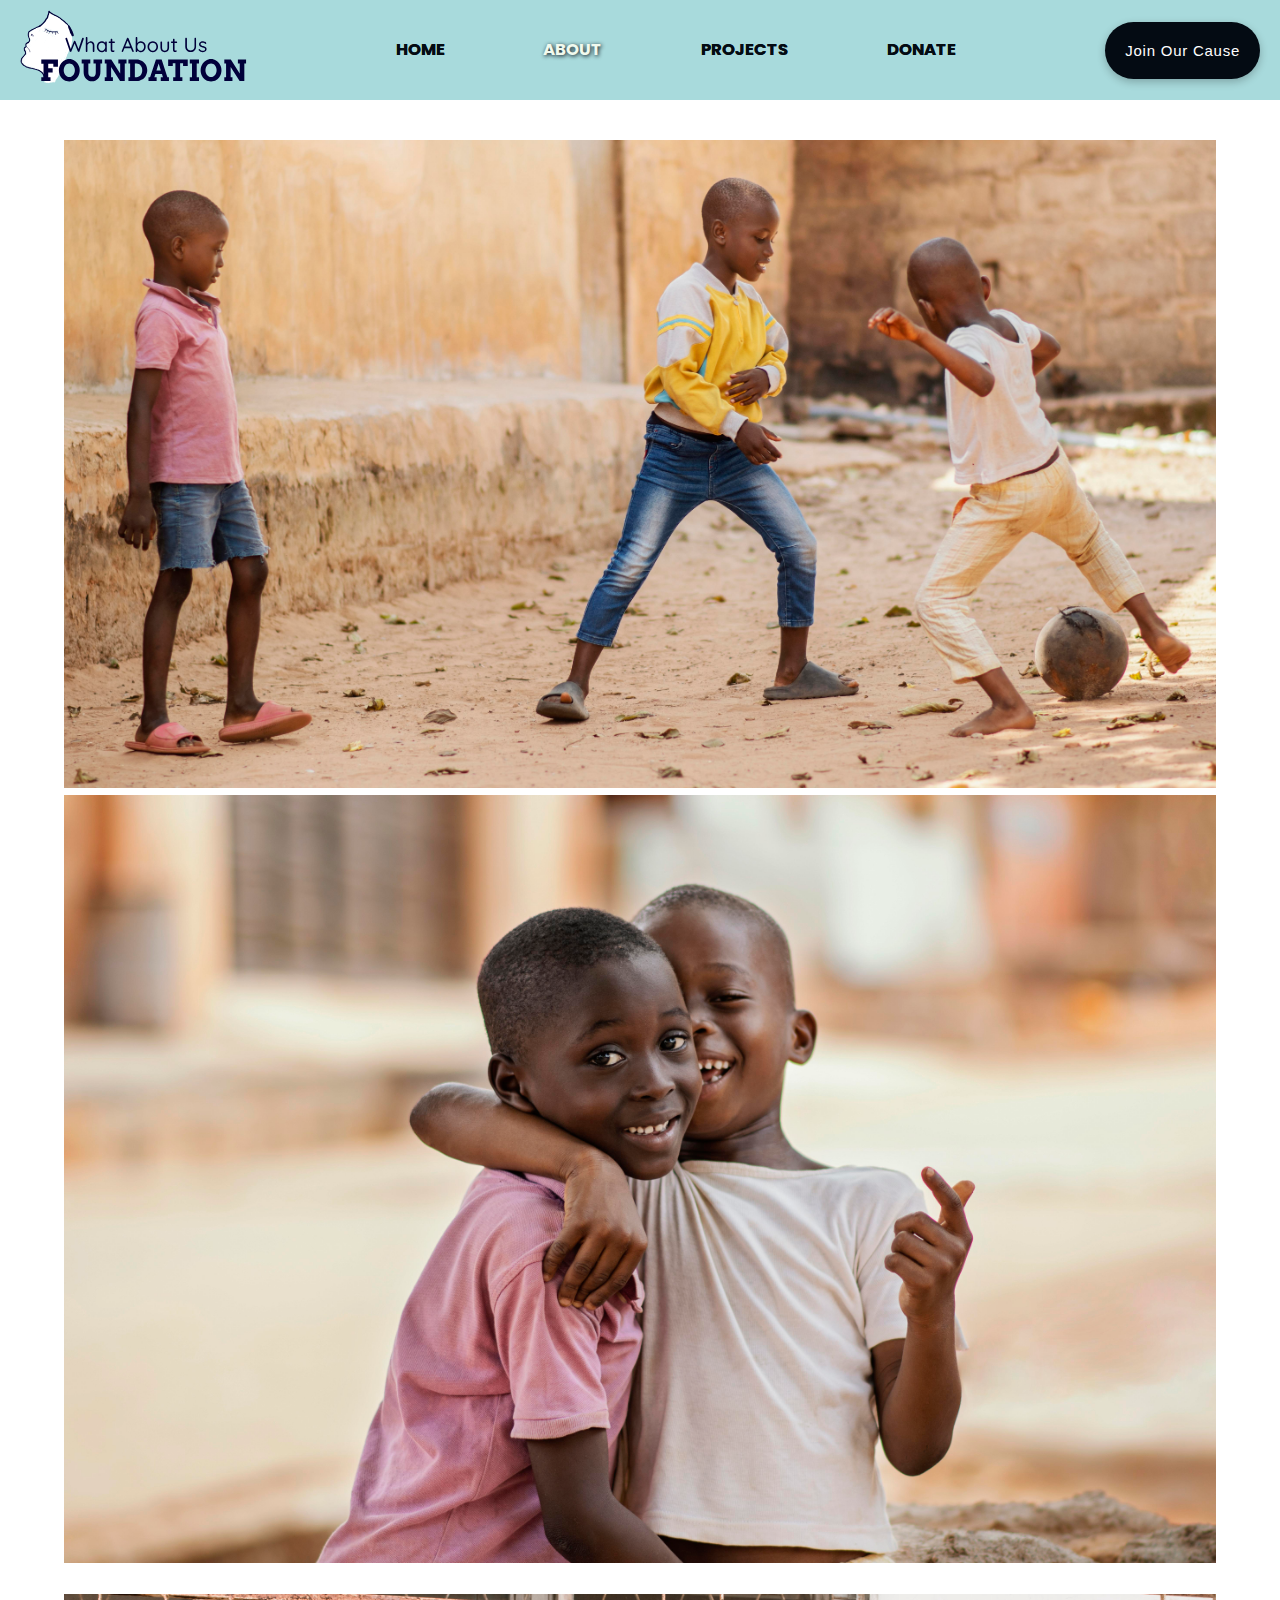
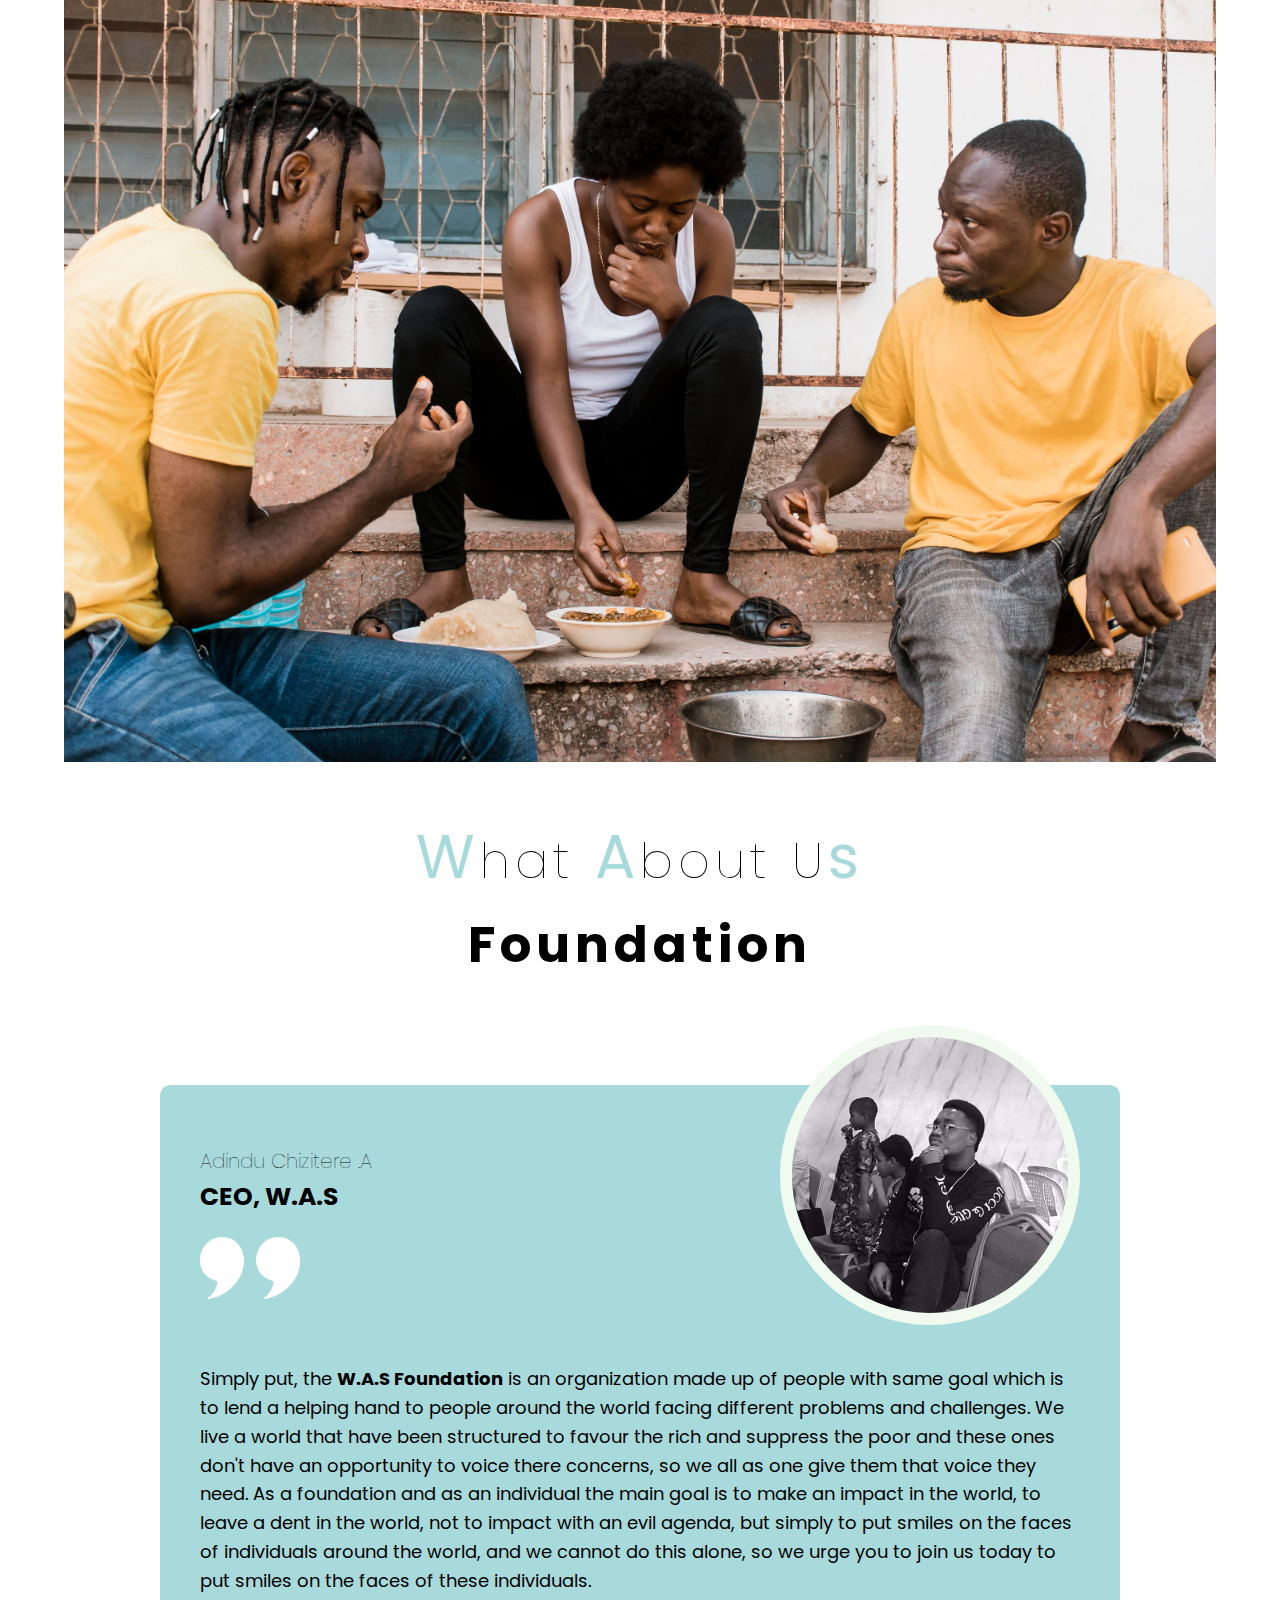
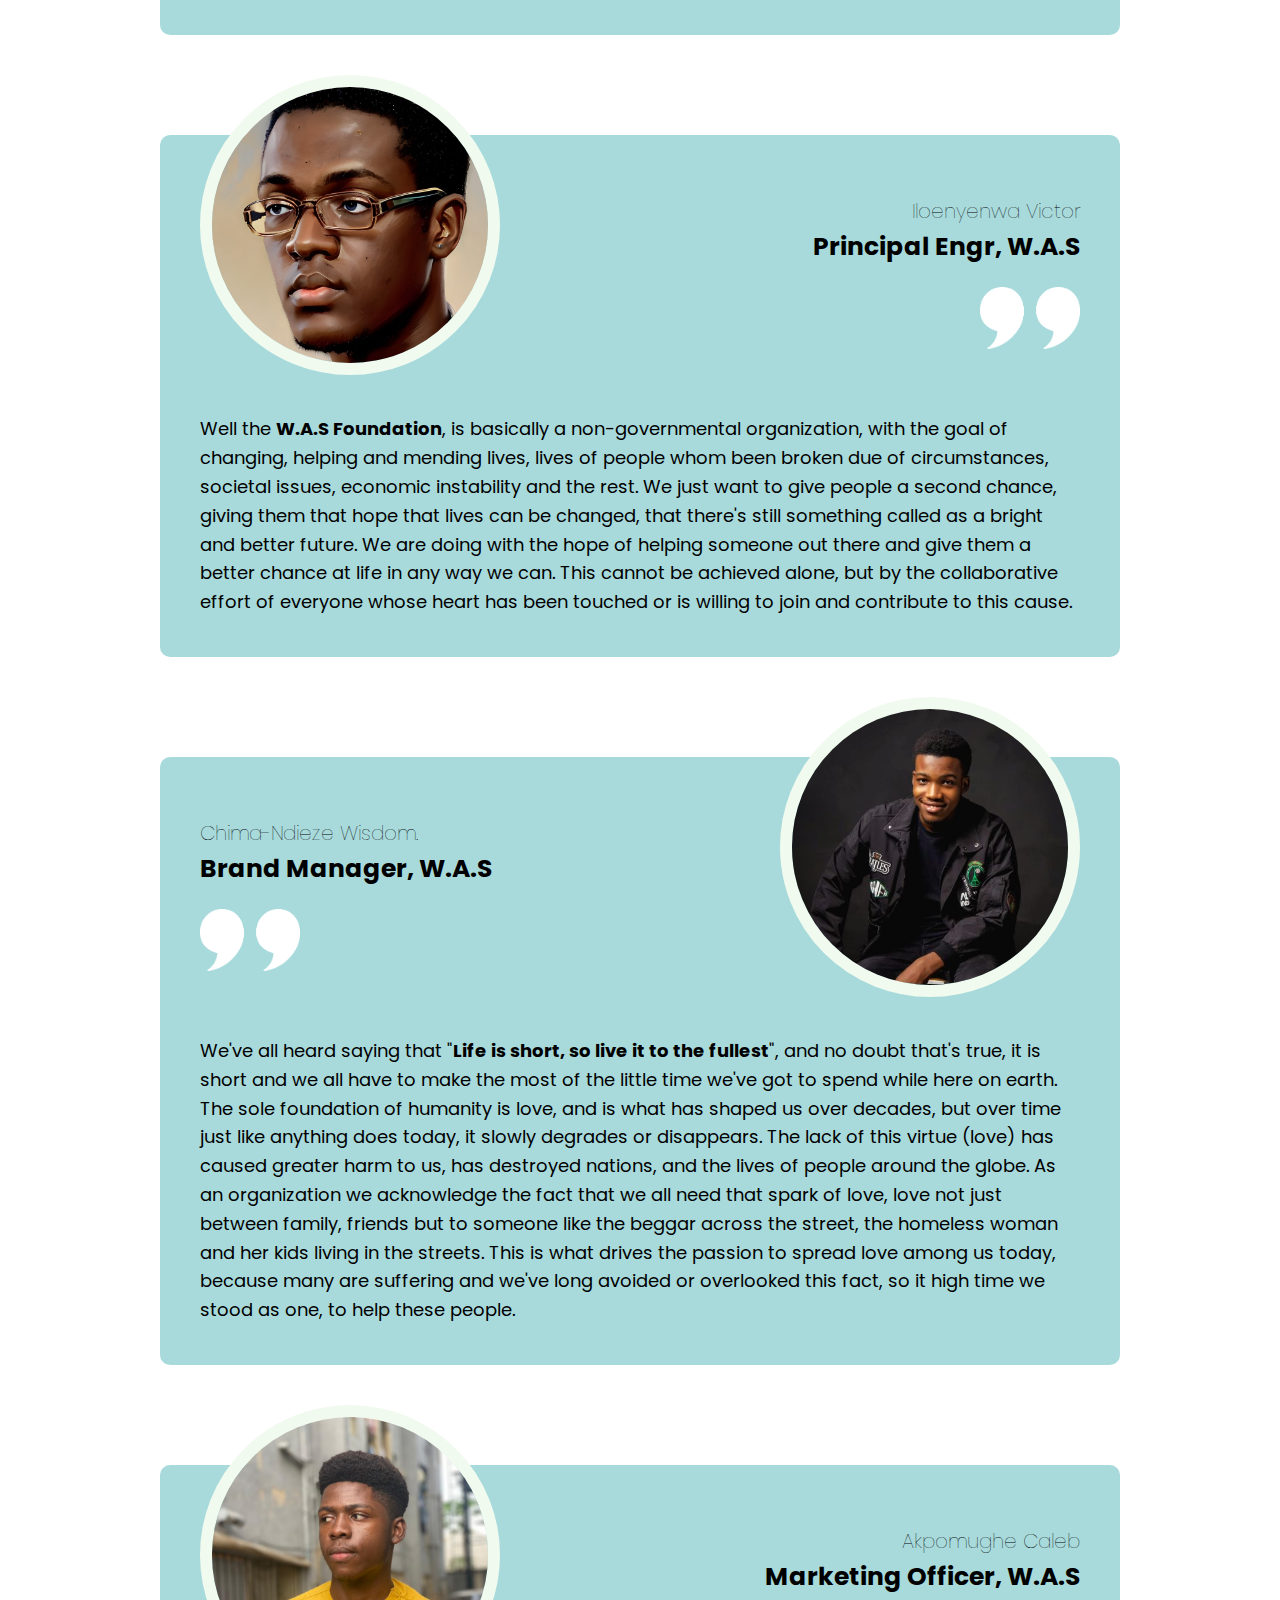
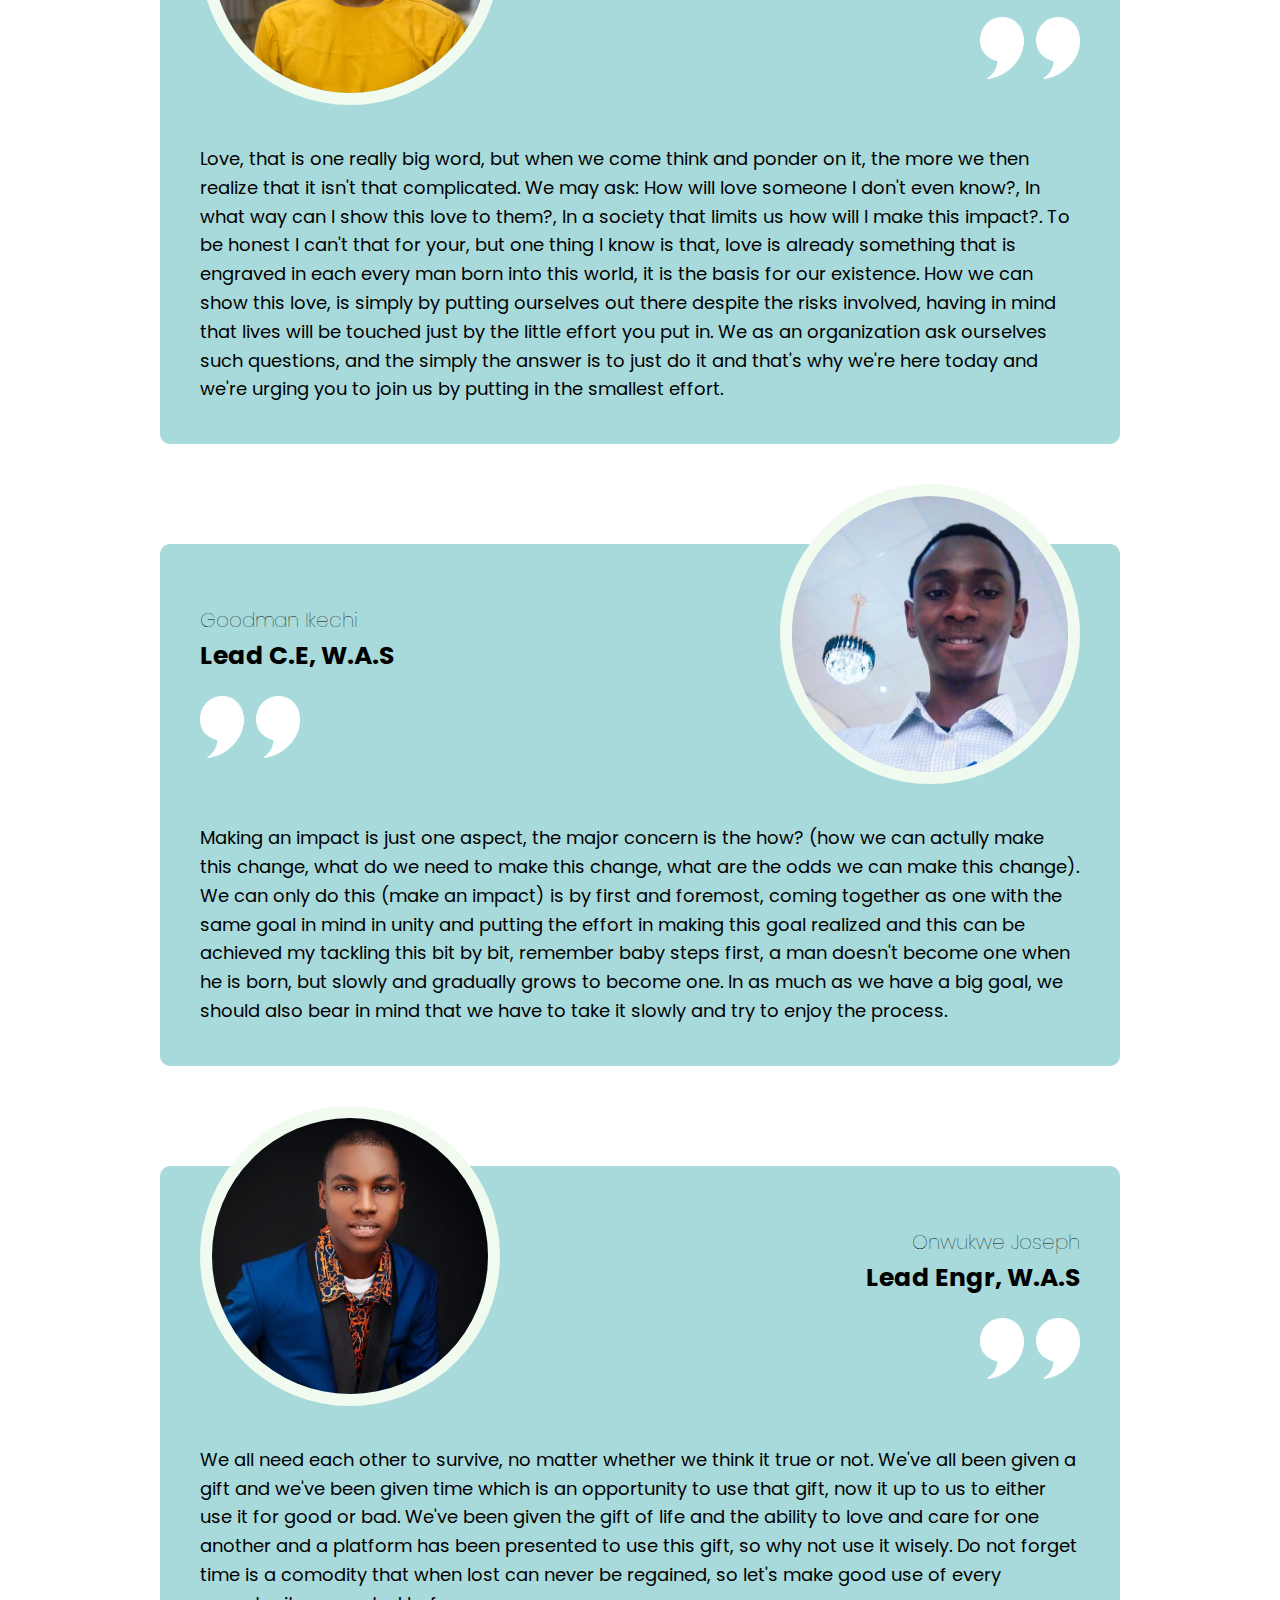
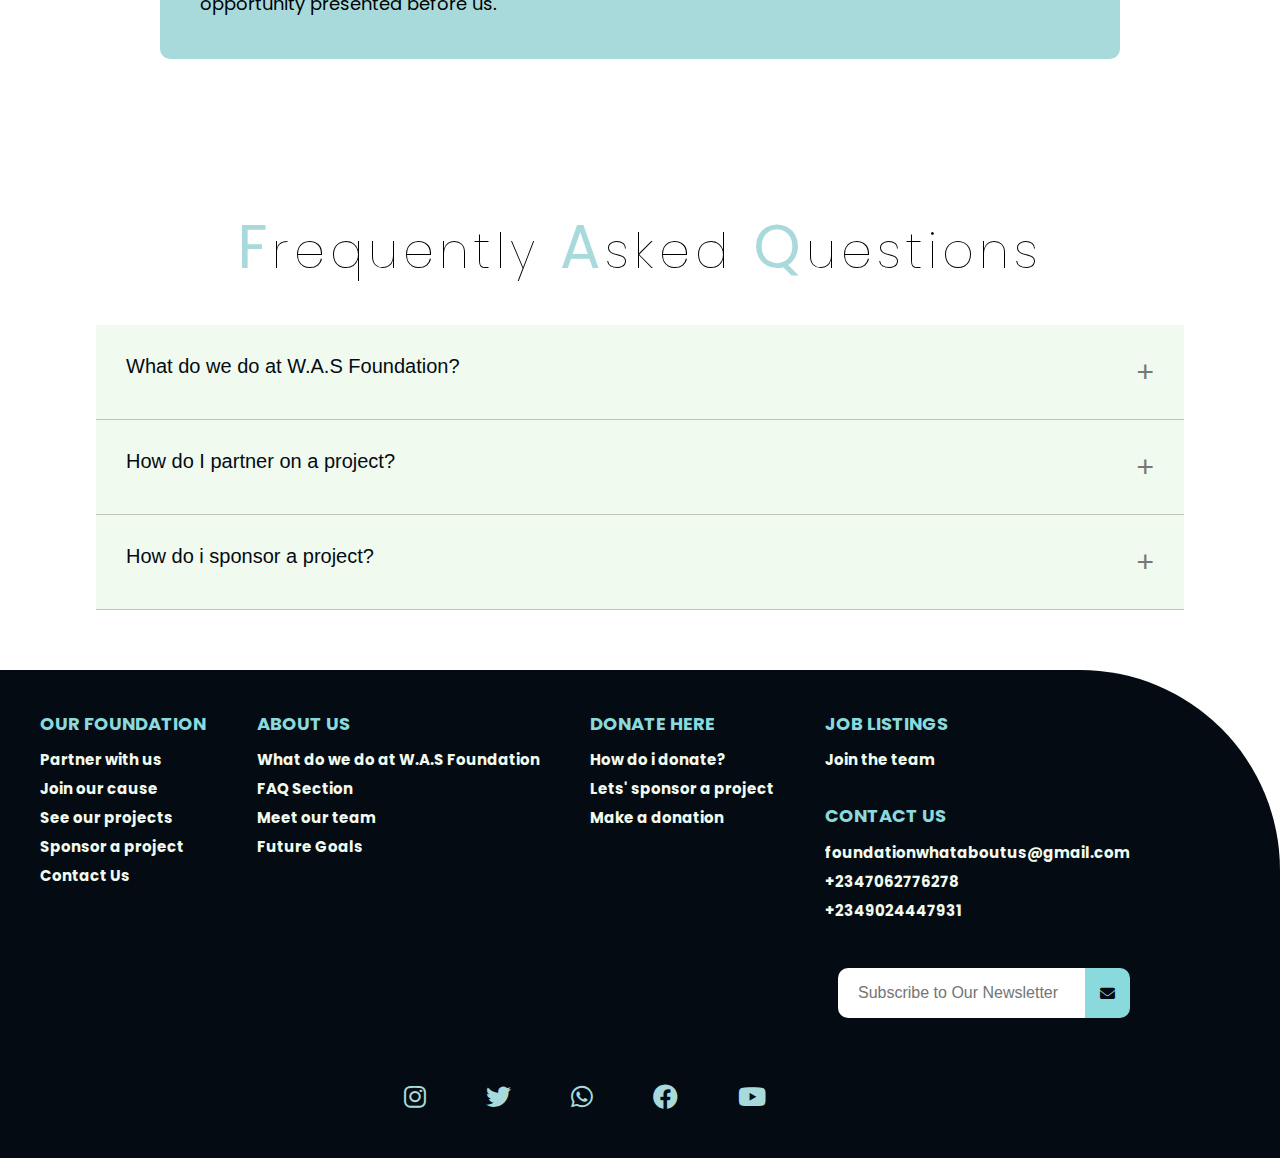
==== commit 282cb063: "Final Commit" ====
--- a/frontend/about.html
+++ b/frontend/about.html
@@ -5,8 +5,8 @@
     <meta http-equiv="X-UA-Compatible" content="IE=edge" />
     <meta name="viewport" content="width=device-width, initial-scale=1.0" />
     <link rel="stylesheet" href="./styles/style.css" />
-    <link rel="icon" type="image/png" sizes="32x32" href="./assets/asset.png" />
-    <title>Heart2Heart</title>
+    <link rel="icon" type="image/png" sizes="32x32" href="./assets/logo-was1.svg" />
+    <title>W.A.S Foundation</title>
     <script src="
 https://cdn.jsdelivr.net/npm/@splidejs/splide/dist/js/splide.min.js
 "></script>
@@ -26,18 +26,19 @@
   </head>
   <body>
     <!-- menu overlay -->
-    <!-- <div id="menu_overlay" class="menu_overlay">
-          <i id="close" class="fa fa-close"></i>
-          <a href="index.html"><li class="active">Home</li></a>
-          <a href="about.html"><li>About</li></a>
-          <a href="donate.html"><li>Donate</li></a>
-          <a href="donate.html">
-            <button class="donate_btn">Donate Here</button>
-          </a>
-        </div> -->
+    <div id="menu_overlay" class="menu_overlay">
+      <i id="close" class="fa fa-close"></i>
+      <a href="index.html"><li>Home</li></a>
+      <a href="about.html"><li class="active">About</li></a>
+      <a href="project.html"><li>Projects</li></a>
+      <a href="donate.html"><li>Donate</li></a>
+      <a href="cause.html">
+        <button class="donate_btn">Join Our Cause</button>
+      </a>
+    </div>
 
     <div class="header">
-      <img src="./assets/*.png" alt="WAS logo" class="brand" />
+      <img src="./assets/logo-wide.svg" alt="WAS logo" class="brand" />
       <div class="links">
         <a class="hide-sm" href="index.html"><li >Home</li></a>
         <a class="hide-sm" href="#"><li class="active">About</li></a>
@@ -79,146 +80,176 @@
     </div>
 
     <div class="was">
-      <h1>
-        <b>W</b>hat <b>A</b>bout <b>U</b>s <br />
+      <h1 class="p-1">
+        <b>W</b>hat <b>A</b>bout  U<b>s</b><br />
         <em>Foundation</em>
       </h1>
     </div>
 
     <div class="testimonials">
-      <div class="testimony">
+      <div class="testimony w-100">
         <div class="testimony_head">
-          <span class="profile_text">
-            <h2>Benjamin Kelly A.</h2>
-            <b>Founder, President</b>
-            <img src="./assets/quotes.png" alt="" />
-          </span>
-          <div class="profile_img">
-            <img src="./assets/businessman.jpg" alt="" />
-          </div>
-        </div>
-        <div class="testimony_text">
-          <p>
-            Lorem ipsum dolor sit amet consectetur adipisicing elit. Inventore
-            facere reprehenderit enim optio molestias! Alias fugiat ipsam
-            officiis esse soluta, in vel vitae aliquam, laudantium quaerat
-            labore. Ut, quod excepturi. Lorem ipsum dolor sit amet consectetur
-            adipisicing elit. Tempora, in ipsum cupiditate fugiat quam
-            voluptatem iure perspiciatis possimus reiciendis quisquam? Rem porro
-            quo distinctio architecto quos cupiditate blanditiis molestias
-            nulla?
-          </p>
-        </div>
-      </div>
-      <div class="testimony">
+          <span class="profile_text column-sm">
+            <h2 class="text-align">Adindu Chizitere .A</h2>
+            <b>CEO, W.A.S</b>
+            <img class="hide-sm" src="./assets/quotes.png" alt="" />
+          </span>
+          <div class="profile_img img-w">
+            <img src="./assets/edward.jpg" alt="" />
+          </div>
+        </div>
+        <div class="testimony_text">
+          <p>
+            Simply put, the <b>W.A.S Foundation</b> is an organization made up of people with same goal which is to lend a helping hand to  people around the world facing different problems and challenges. We live a world that have been structured to favour the rich and suppress the poor and these ones don't have an opportunity to voice there concerns, so we all as one give them that voice they need. As a foundation and as an individual the main goal is to make an impact in the world, to leave a dent in the world, not to impact with an evil agenda, but simply to put smiles on the faces of individuals around the world, and we cannot do this alone, so we urge you to join us today to put smiles on the faces of these individuals.
+          </p>
+        </div>
+      </div>
+      <div class="testimony w-100">
         <div class="testimony_head row-reverse">
-          <span class="profile_text">
-            <h2 class="ml-auto">Benjamin Kelly A.</h2>
-            <b class="ml-auto">Founder, President</b>
-            <img class="ml-auto" src="./assets/quotes.png" alt="" />
-          </span>
-          <div class="profile_img">
-            <img src="./assets/businessman.jpg" alt="" />
-          </div>
-        </div>
-        <div class="testimony_text">
-          <p>
-            Lorem ipsum dolor sit amet consectetur adipisicing elit. Inventore
-            facere reprehenderit enim optio molestias! Alias fugiat ipsam
-            officiis esse soluta, in vel vitae aliquam, laudantium quaerat
-            labore. Ut, quod excepturi. Lorem ipsum dolor sit amet consectetur
-            adipisicing elit. Tempora, in ipsum cupiditate fugiat quam
-            voluptatem iure perspiciatis possimus reiciendis quisquam? Rem porro
-            quo distinctio architecto quos cupiditate blanditiis molestias
-            nulla?
-          </p>
-        </div>
-      </div>
-      <div class="testimony">
+          <span class="profile_text column-sm">
+            <h2 class="ml-auto text-align">Iloenyenwa Victor</h2>
+            <b class="ml-auto">Principal Engr, W.A.S</b>
+            <img class="ml-auto hide-sm" src="./assets/quotes.png" alt="" />
+          </span>
+          <div class="profile_img img-w">
+            <img src="./assets/victor.jpg" alt="" />
+          </div>
+        </div>
+        <div class="testimony_text">
+          <p>
+            Well the <b>W.A.S Foundation</b>, is basically a non-governmental organization, with the goal of changing, helping and mending lives, lives of people whom been broken due of circumstances, societal issues, economic instability and the rest. We just want to give people a second chance, giving them that hope that lives can be changed, that there's still something called as a bright and better future. We are doing with the hope of helping someone out there and give them a better chance at life in any way we can. This cannot be achieved alone, but by the collaborative effort of everyone whose heart has been touched or is willing to join and contribute to this cause.
+          </p>
+        </div>
+      </div>
+      <div class="testimony w-100">
         <div class="testimony_head">
-          <span class="profile_text">
-            <h2>Benjamin Kelly A.</h2>
-            <b>Founder, President</b>
-            <img src="./assets/quotes.png" alt="" />
-          </span>
-          <div class="profile_img">
-            <img src="./assets/businessman.jpg" alt="" />
-          </div>
-        </div>
-        <div class="testimony_text">
-          <p>
-            Lorem ipsum dolor sit amet consectetur adipisicing elit. Inventore
-            facere reprehenderit enim optio molestias! Alias fugiat ipsam
-            officiis esse soluta, in vel vitae aliquam, laudantium quaerat
-            labore. Ut, quod excepturi. Lorem ipsum dolor sit amet consectetur
-            adipisicing elit. Tempora, in ipsum cupiditate fugiat quam
-            voluptatem iure perspiciatis possimus reiciendis quisquam? Rem porro
-            quo distinctio architecto quos cupiditate blanditiis molestias
-            nulla?
+          <span class="profile_text column-sm">
+            <h2 class="text-align">Chima-Ndieze Wisdom.</h2>
+            <b>Brand Manager, W.A.S</b>
+            <img class="hide-sm"src="./assets/quotes.png" alt="" />
+          </span>
+          <div class="profile_img img-w">
+            <img src="./assets/wisdom.jpg" alt="" />
+          </div>
+        </div>
+        <div class="testimony_text">
+          <p>
+            We've all heard saying that "<b>Life is short, so live it to the fullest</b>", and no doubt that's true, it is short and we all have to make the most of the little time we've got to spend while here on earth. The sole foundation of humanity is love, and is what has shaped us over decades, but over time just like anything does today, it slowly degrades or disappears. The lack of this virtue (love) has caused greater harm to us, has destroyed nations, and the lives of people around the globe. As an organization we acknowledge the fact that we all need that spark of love, love not just between family, friends but to someone like the beggar across the street, the homeless woman and her kids living in the streets. This is what drives the passion to spread love among us today, because many are suffering and we've long avoided or overlooked this fact, so it high time we stood as one, to help these people.  
+          </p>
+        </div>
+      </div>
+      <div class="testimony w-100">
+        <div class="testimony_head row-reverse">
+          <span class="profile_text column-sm">
+            <h2 class="ml-auto text-align">Akpomughe Caleb</h2>
+            <b class="ml-auto">Marketing Officer, W.A.S</b>
+            <img class="ml-auto hide-sm" src="./assets/quotes.png" alt="" />
+          </span>
+          <div class="profile_img img-w">
+            <img src="./assets/caleb (2).jpg" alt="" />
+          </div>
+        </div>
+        <div class="testimony_text">
+          <p>
+            Love, that is one really big word, but when we come think and ponder on it, the more we then realize that it isn't that complicated. We may ask: How will love someone I don't even know?, In what way can I show this love to them?, In a society that limits us how will I make this impact?. To be honest I can't that for your, but one thing I know is that, love is already something that is engraved in each every man born into this world, it is the basis for our existence. How we can show this love, is simply by putting ourselves out there despite the risks involved, having in mind that lives will be touched just by the little effort you put in. We as an organization ask ourselves such questions, and the simply the answer is to just do it and that's why we're here today and we're urging you to join us by putting in the smallest effort. 
+          </p>
+        </div>
+      </div>
+      <div class="testimony w-100">
+        <div class="testimony_head">
+          <span class="profile_text column-sm">
+            <h2 class="text-align">Goodman Ikechi</h2>
+            <b>Lead C.E, W.A.S</b>
+            <img class="hide-sm"src="./assets/quotes.png" alt="" />
+          </span>
+          <div class="profile_img img-w">
+            <img src="./assets/goodman.jpg" alt="" />
+          </div>
+        </div>
+        <div class="testimony_text">
+          <p>
+            Making an impact is just one aspect, the major concern is the how? (how we can actully make this change, what do we need to make this change, what are the odds we can make this change). We can only do this (make an impact) is by first and foremost, coming together as one with the same goal in mind in unity and putting the effort in making this goal realized and this can be achieved my tackling this bit by bit, remember baby steps first, a man doesn't become one when he is born, but slowly and gradually grows to become one. In as much as we have a big goal, we should also bear in mind that we have to take it slowly and try to enjoy the process.
+          </p>
+        </div>
+      </div>
+      <div class="testimony w-100">
+        <div class="testimony_head row-reverse">
+          <span class="profile_text column-sm">
+            <h2 class="ml-auto text-align">Onwukwe Joseph</h2>
+            <b class="ml-auto">Lead Engr, W.A.S</b>
+            <img class="ml-auto hide-sm" src="./assets/quotes.png" alt="" />
+          </span>
+          <div class="profile_img img-w">
+            <img src="./assets/joseph.jpg" alt="" />
+          </div>
+        </div>
+        <div class="testimony_text">
+          <p>
+            We all need each other to survive, no matter whether we think it true or not. We've all been given a gift and we've been given time which is an opportunity to use that gift, now it up to us to either use it for good or bad. We've been given the gift of life and the ability to love and care for one another and a platform has been presented to use this gift, so why not use it wisely. Do not forget time is a comodity that when lost can never be regained, so let's  make good use of every opportunity presented before us. 
           </p>
         </div>
       </div>
     </div>
 
     <div class="was mb">
-      <h1><b>F</b>requently <b>A</b>sked <b>Q</b>uestions</h1>
+      <h1 class="text-align font-reduce center"><b class="font-s">F</b>requently <b class="font-s">A</b>sked <b class="font-s">Q</b>uestions</h1>
     </div>
     <div class="faq">
       <button class="accordion">What do we do at W.A.S Foundation?</button>
       <div class="panel">
-        <p>Lorem ipsum dolor sit amet consectetur adipisicing elit. Quam, consequuntur est. Ducimus corrupti pariatur nulla vel minima. Laborum illo aspernatur deserunt exercitationem dignissimos. Ipsam, veniam.</p>
+        <p>Simply put, the <b>W.A.S Foundation</b> is an organization made up of people with same goal which is to lend a helping hand to  people around the world facing different problems and challenges. We live a world that have been structured to favour the rich and suppress the poor and these ones don't have an opportunity to voice there concerns, so we all as one give them that voice they need. As a foundation and as an individual the main goal is to make an impact in the world, to leave a dent in the world, not to impact with an evil agenda, but simply to put smiles on the faces of individuals around the world, and we cannot do this alone, so we urge you to join us today to put smiles on the faces of these individuals.</p>
       </div>
   
       <button class="accordion">How do I partner on a project?</button>
       <div class="panel">
-        <p>Lorem ipsum dolor sit, amet consectetur adipisicing elit. Consequatur vitae ipsum pariatur odit cum expedita earum non nemo exercitationem fugit? Aliquam, quas temporibus? Dicta, ratione.</p>
+        <p>Just as we've emphasized this goal of ours can not be achived or realized alone, but can through the collaborative effort of every one. As a partner, it means you have a cause you want to personally contribute to, so you'll be working closely with the entire team. This feature will be coming very soon.</p>
       </div>
   
       <button class="accordion">How do i sponsor a project?</button>
       <div class="panel">
-        <p>Lorem ipsum dolor sit amet consectetur adipisicing elit. Maiores corrupti officia facere ipsum magni veritatis, veniam optio, impedit vel nihil est dicta, consectetur aliquid praesentium.</p>
+        <p>You can sponsor a project by two ways which is by being a <b>Major sponsor</b> which means you'll be willing and able to sponsor a project or a particular cause or a <b>Donator</b> which means you can contribute to different projects by giving toward causes of the respective projects. This feature will be coming soon.</p>
       </div>
     </div>
  
 
-    <div class="footer">
-      <div class="links_wrapper">
+    <div class="footer footer-sm">
+      <div class="links_wrapper links-sm">
         <span class="footer_links">
           <h2>our foundation</h2>
-          <a href="index.html">About</a>
-          <a href="about.html">Partner with us</a>
-          <a href="donate.html">Join our cause</a>
-          <a href="donate.html">See our projects</a>
-          <a href="donate.html">Sponsor a project</a>
-          <a href="donate.html">Contact Us</a>
+          <!-- <a href="index.html">About</a> -->
+          <a href="project.html">Partner with us</a>
+          <a href="cause.html">Join our cause</a>
+          <a href="project.html">See our projects</a>
+          <a href="project.html">Sponsor a project</a>
+          <a href="index.html">Contact Us</a>
         </span>
         <span class="footer_links">
           <h2>about us</h2>
-          <a href="index.html">What do we do</a>
+          <a href="index.html">What do we do at W.A.S Foundation</a>
           <a href="about.html">FAQ Section</a>
           <a href="donate.html">Meet our team</a>
-          <a href="donate.html">Vision statement</a>
-          <a href="donate.html">Mission statement</a>
+          <!-- <a href="donate.html">Vision statement</a>
+          <a href="donate.html">Mission statement</a> -->
           <a href="donate.html">Future Goals</a>
         </span>
         <span class="footer_links">
           <h2>donate here</h2>
           <a href="index.html">How do i donate?</a>
           <a href="about.html">Lets' sponsor a project</a>
-          <a href="donate.html">The reservior</a>
+          <!-- <a href="donate.html">The reservior</a> -->
           <a href="donate.html">Make a donation</a>
         </span>
         <span class="footer_links">
           <h2>job listings</h2>
           <a class="mb" href="index.html">Join the team</a>
           <h2>contact us</h2>
-          <a href="index.html">thewasfoundation@gmail.com</a>
-          <a href="index.html">+2347054783428</a>
-          <a href="index.html">+2348123476584</a>
-        </span>
-      </div>
-
-      <span class="newsletter">
+          <a href="index.html">foundationwhataboutus@gmail.com</a>
+          <a href="index.html">+2347062776278</a>
+          <a href="index.html">+2349024447931</a>
+        </span>
+      </div>
+
+      <span class="newsletter newsletter-margin center">
         <input
           placeholder="Subscribe to Our Newsletter"
           type="text"
@@ -227,15 +258,16 @@
         />
         <button><i class="fa fa-envelope"></i></button>
       </span>
-      <span class="socials">
-        <a href="#"><i class="fab fa-instagram"></i></a>
-        <a href="#"><i class="fab fa-twitter"></i></a>
-        <a href="#"><i class="fab fa-whatsapp"></i></a>
-        <a href="#"><i class="fab fa-facebook"></i></a>
-        <a href="#"><i class="far fa-envelope"></i></a>
+      <span class="socials even_sm">
+        <a href="https://www.instagram.com/whataboutusorg/"><i class="fab fa-instagram"></i></a>
+        <a href="https://twitter.com/whataboutusorg"><i class="fab fa-twitter"></i></a>
+        <a href="https://wa.me/+2347062776278"><i class="fab fa-whatsapp"></i></a>
+        <a href="https://www.facebook.com/profile.php?id=100089967054478"><i class="fab fa-facebook"></i></a>
+        <a href="https://www.youtube.com/channel/UCO9DkNWMiSjHchSSqTgJ7tw"><i class="fab fa-youtube"></i></a>
       </span>
     </div>
   </body>
+  <script src="script.js"></script>
   <script>
     new Splide("#image-carousel", {
       heightRatio: 0.5,
--- a/frontend/styles/style.css
+++ b/frontend/styles/style.css
@@ -1,3 +1,4 @@
+@charset "UTF-8";
 @import url("https://fonts.googleapis.com/css?family=Poppins&display=swap");
 @import url("https://fonts.googleapis.com/css2?family=Raleway&display=swap");
 *,
@@ -5,37 +6,31 @@
 *::after {
   margin: 0;
   padding: 0;
-  -webkit-box-sizing: inherit;
-          box-sizing: inherit;
+  box-sizing: inherit;
 }
 
 html {
   font-size: 62.5%;
-  -webkit-box-sizing: border-box;
-          box-sizing: border-box;
+  box-sizing: border-box;
   text-rendering: optimizeLegibility;
   scroll-behavior: smooth;
   overflow-x: hidden;
 }
-
 @media only screen and (max-width: 62.5em) {
   html {
     font-size: 56.25%;
   }
 }
-
 @media only screen and (max-width: 56.25em) {
   html {
     font-size: 54%;
   }
 }
-
 @media only screen and (max-width: 37.5em) {
   html {
     font-size: 51%;
   }
 }
-
 @media only screen and (min-width: 112.5em) {
   html {
     font-size: 75%;
@@ -74,7 +69,6 @@
 
 /* Handle */
 ::-webkit-scrollbar-thumb {
-  background: -webkit-gradient(linear, left top, left bottom, from(#A8DADC), to(#F1FAEE));
   background: linear-gradient(#A8DADC, #F1FAEE);
   border-radius: 10px;
 }
@@ -95,62 +89,84 @@
   .w-85 {
     width: 85% !important;
   }
+  .w-100 {
+    width: 100% !important;
+  }
+  .w-95 {
+    width: 95% !important;
+  }
+  .w-0 {
+    width: auto !important;
+  }
+  .text-align {
+    font-size: 1.8rem !important;
+    font-weight: 700 !important;
+    align-items: center !important;
+    display: flex !important;
+    padding: 0 !important;
+  }
+  .t-align-1 {
+    font-size: 1.2rem !important;
+    font-weight: 500 !important;
+    display: flex !important;
+    align-items: center !important;
+    padding: 2px !important;
+  }
+  .t-align-2 {
+    padding: 2.5rem !important;
+  }
   .col-0 {
-    -webkit-column-gap: 0px !important;
-            column-gap: 0px !important;
+    -moz-column-gap: 0px !important;
+         column-gap: 0px !important;
   }
   .w-adjust {
     width: 40% !important;
   }
   .translate-0 {
-    -webkit-transform: translateX(0) !important;
-            transform: translateX(0) !important;
+    transform: translateX(0) !important;
   }
   .justify {
-    -webkit-box-align: center !important;
-        -ms-flex-align: center !important;
-            align-items: center !important;
-  }
-  .column-sm {
-    display: -webkit-box !important;
-    display: -ms-flexbox !important;
+    align-items: center !important;
+  }
+  .font-w {
+    font-weight: 500 !important;
+  }
+  .font-s {
+    font-size: 4rem !important;
+  }
+  .c-sm-1 {
     display: flex !important;
     width: 100% !important;
-    -webkit-box-orient: vertical !important;
-    -webkit-box-direction: normal !important;
-        -ms-flex-direction: column !important;
-            flex-direction: column !important;
-  }
-  .row-sm {
-    display: -webkit-box !important;
-    display: -ms-flexbox !important;
+  }
+  .column-sm {
     display: flex !important;
     width: 100% !important;
-    -webkit-box-pack: space-evenly;
-        -ms-flex-pack: space-evenly;
-            justify-content: space-evenly;
-    -webkit-box-orient: horizontal !important;
-    -webkit-box-direction: normal !important;
-        -ms-flex-direction: row !important;
-            flex-direction: row !important;
-  }
-  .mr-auto {
-    margin-right: auto;
-  }
-  .column-sm-reverse {
-    display: -webkit-box !important;
-    display: -ms-flexbox !important;
+    flex-direction: column !important;
+    font-size: 1rem;
+  }
+  .row-sm {
     display: flex !important;
     width: 100% !important;
-    -webkit-box-orient: vertical !important;
-    -webkit-box-direction: reverse !important;
-        -ms-flex-direction: column-reverse !important;
-            flex-direction: column-reverse !important;
-  }
-  .align-items-center {
-    -webkit-box-align: center;
-        -ms-flex-align: center;
-            align-items: center;
+    justify-content: space-evenly;
+    flex-direction: row !important;
+  }
+  .head-sm {
+    font-size: 1rem;
+    width: 50% !important;
+  }
+  .mr-auto {
+    margin-right: auto !important;
+  }
+  .column-sm-reverse {
+    display: flex !important;
+    width: 100% !important;
+    flex-direction: column-reverse !important;
+  }
+  .center {
+    justify-content: center !important;
+  }
+  .even_sm {
+    justify-content: space-evenly !important;
   }
   .hide-sm {
     display: none !important;
@@ -159,18 +175,37 @@
     display: block !important;
   }
   .text-center {
-    text-align: center;
+    text-align: center !important;
   }
   .h-adjust {
-    height: -webkit-fit-content !important;
     height: -moz-fit-content !important;
     height: fit-content !important;
   }
   .m-0 {
     margin: 0px !important;
   }
+  .p-1 {
+    padding: 0 2rem !important;
+    font-size: 3rem !important;
+    font-weight: 700 !important;
+  }
+  .img-w {
+    border-radius: 0% !important;
+    width: 20rem !important;
+    height: 20rem !important;
+    border: none !important;
+    box-shadow: 2px 5px 10px #f1faee !important;
+    border-radius: 10px !important;
+  }
+  .m-width {
+    max-width: -moz-max-content !important;
+    max-width: max-content !important;
+  }
+  .newsletter-margin {
+    margin: 4rem 4rem 0 !important;
+  }
   .p-0 {
-    padding: 0px !important;
+    padding: 0rem !important;
   }
   .p-sm {
     padding: 1.8rem !important;
@@ -184,19 +219,125 @@
   .mt-sm {
     margin-top: 4rem !important;
   }
-}
-
+  .video-sm {
+    height: -moz-fit-content !important;
+    height: fit-content !important;
+    margin: auto !important;
+  }
+  .footer-sm {
+    border-top-right-radius: 0rem !important;
+    padding-right: 0rem !important;
+    padding: 4rem !important;
+  }
+  .links-sm {
+    width: 100% !important;
+    justify-content: space-evenly !important;
+    line-height: 3.5rem !important;
+  }
+  .links_wrapper {
+    width: 100% !important;
+    display: flex !important;
+  }
+  .font-reduce {
+    font-size: small !important;
+    font-weight: normal !important;
+  }
+  .bold {
+    font-weight: 800 !important;
+  }
+  .cause-img {
+    padding: 0rem !important;
+    margin: 0 0 4rem 0 !important;
+  }
+}
 @media only screen and (min-width: 992px) {
   .hide-lg {
     display: none !important;
   }
 }
-
+@media screen and (max-width: 540px) {
+  .links_wrapper {
+    width: 100% !important;
+    display: block !important;
+  }
+}
+@media screen and (width: 280px) {
+  .footer .socials a {
+    margin-right: 2rem !important;
+  }
+  .project_card .card_head img {
+    width: 95% !important;
+  }
+  .cause_hero__text h1 {
+    font-size: 3rem !important;
+  }
+  .was h1 {
+    font-size: 3rem !important;
+    font-weight: 500 !important;
+  }
+  .mission_head {
+    width: 87% !important;
+  }
+  .mission_head .goal_list {
+    width: 100% !important;
+  }
+  .hero h1 {
+    font-size: 10rem !important;
+  }
+  .hero h1 b {
+    font-size: 12rem !important;
+  }
+  .hero h2 {
+    font-size: 1.5rem !important;
+    flex-direction: row !important;
+  }
+  .hero q {
+    width: 200% !important;
+  }
+  .projects .project_img {
+    display: none !important;
+  }
+  .copy-link {
+    margin: 2rem 2rem !important;
+  }
+  .copy-link .copy-link-input {
+    width: 40% !important;
+  }
+  .was h1 {
+    font-size: 2rem !important;
+    letter-spacing: 0rem !important;
+  }
+  .was h1 em {
+    font-size: 2.5rem !important;
+  }
+  .profile_img {
+    border-radius: 50% !important;
+    box-shadow: none !important;
+    margin-top: -5rem !important;
+  }
+  .profile_img img {
+    border-radius: 50% !important;
+  }
+  .profile_text h2 {
+    font-size: 1.5rem !important;
+    font-weight: 400 !important;
+  }
+  .profile_text b {
+    font-size: 1.5rem !important;
+  }
+  .profile_text img {
+    display: flex !important;
+    width: 30% !important;
+  }
+  .testimony {
+    padding: 2rem !important;
+  }
+  .testimony_text {
+    margin-top: 1rem !important;
+  }
+}
 .row-reverse {
-  -webkit-box-orient: horizontal !important;
-  -webkit-box-direction: reverse !important;
-      -ms-flex-direction: row-reverse !important;
-          flex-direction: row-reverse !important;
+  flex-direction: row-reverse !important;
 }
 
 .ml-auto {
@@ -208,37 +349,26 @@
 }
 
 .header {
-  display: -webkit-box;
-  display: -ms-flexbox;
-  display: flex;
-  height: -webkit-fit-content;
+  display: flex;
   height: -moz-fit-content;
   height: fit-content;
-  -webkit-box-pack: justify;
-      -ms-flex-pack: justify;
-          justify-content: space-between;
+  justify-content: space-between;
   background-color: #a8dadc;
-  -webkit-box-align: center;
-      -ms-flex-align: center;
-          align-items: center;
+  align-items: center;
   padding: 1rem 2rem 1rem 0rem;
 }
-
 .header img {
   padding-left: 2rem;
 }
-
+.header .fa-bars::before {
+  font-size: 3rem;
+}
 .header .links {
-  display: -webkit-box;
-  display: -ms-flexbox;
   display: flex;
   font-size: 1rem;
-  -webkit-box-pack: space-evenly;
-      -ms-flex-pack: space-evenly;
-          justify-content: space-evenly;
+  justify-content: space-evenly;
   width: 60%;
 }
-
 .header .links li {
   font-size: 1.65rem;
   text-transform: uppercase;
@@ -247,22 +377,20 @@
   text-shadow: 0px 0px 0px #040b13;
   position: relative;
   cursor: pointer;
-}
-
+  transition: 0.3s ease-in;
+}
 .header .links li:hover {
   color: #f1faee;
-}
-
+  text-shadow: 2px 3px 2px #8adadd;
+}
 .header .links .active {
   color: #f1faee !important;
   text-shadow: 1px 1px 4px #040b13;
 }
-
 .header .brand {
   height: 8rem;
   width: auto;
 }
-
 .header .cause_btn {
   cursor: pointer;
   background-color: #040b13;
@@ -275,185 +403,128 @@
   border-radius: 3rem;
   letter-spacing: 0.05em;
   color: white;
-  min-width: -webkit-fit-content;
   min-width: -moz-fit-content;
   min-width: fit-content;
   font-size: 1.5rem;
   font-weight: 500;
-  -webkit-box-shadow: rgba(0, 0, 0, 0.24) 0px 3px 8px;
-          box-shadow: rgba(0, 0, 0, 0.24) 0px 3px 8px;
-  -webkit-transition: 0.3s ease;
-  transition: 0.3s ease;
+  box-shadow: rgba(0, 0, 0, 0.24) 0px 3px 8px;
+  transition: 0.3s ease-in;
+}
+.header .cause_btn:hover {
+  background: #e5f4ec;
+  color: #040b13;
+  text-shadow: 2px 2px 2px #c3c9c9;
+  font-weight: 700;
 }
 
 .hero {
-  display: -webkit-box;
-  display: -ms-flexbox;
-  display: flex;
-  -webkit-box-align: center;
-      -ms-flex-align: center;
-          align-items: center;
-  -webkit-box-orient: vertical;
-  -webkit-box-direction: normal;
-      -ms-flex-direction: column;
-          flex-direction: column;
-  align-items: center;
-  -webkit-box-pack: center;
-      -ms-flex-pack: center;
-          justify-content: center;
+  display: flex;
+  align-items: center;
+  flex-direction: column;
+  align-items: center;
+  justify-content: center;
   width: 100%;
-  height: -webkit-fit-content;
   height: -moz-fit-content;
   height: fit-content;
   padding: 10rem;
   position: relative;
   background-color: #e5f4ec;
 }
-
 .hero h1 {
   font-size: 12rem;
   color: #a7dadc;
 }
-
 .hero h1 b {
   color: #040b13;
   font-size: 16rem;
 }
-
 .hero h2 {
   font-size: 5rem;
   margin-top: -4rem;
   margin-bottom: 4rem;
 }
-
 .hero q {
   font-size: 2rem;
 }
 
 .intro {
-  display: -webkit-box;
-  display: -ms-flexbox;
-  display: flex;
-}
-
+  display: flex;
+}
 .intro .intro_text {
-  display: -webkit-box;
-  display: -ms-flexbox;
-  display: flex;
-  -webkit-box-pack: center;
-      -ms-flex-pack: center;
-          justify-content: center;
-  -webkit-box-align: center;
-      -ms-flex-align: center;
-          align-items: center;
+  display: flex;
+  justify-content: center;
+  align-items: center;
   width: 50%;
 }
-
 .intro .intro_text h2 {
   padding: 4rem;
   font-size: 3rem;
   font-weight: lighter;
 }
-
 .intro .intro_text h2 b {
   font-weight: bolder;
   font-size: 4rem;
 }
-
 .intro .intro_img {
   width: 50%;
 }
-
 .intro .intro_img img {
   width: 100%;
   height: auto;
 }
 
 .mission {
-  display: -webkit-box;
-  display: -ms-flexbox;
-  display: flex;
-  -webkit-box-orient: vertical;
-  -webkit-box-direction: normal;
-      -ms-flex-direction: column;
-          flex-direction: column;
+  display: flex;
+  flex-direction: column;
   margin-top: -1rem;
 }
-
 .mission .mission_head {
-  display: -webkit-box;
-  display: -ms-flexbox;
-  display: flex;
-  -webkit-box-pack: justify;
-      -ms-flex-pack: justify;
-          justify-content: space-between;
-}
-
+  display: flex;
+  justify-content: space-between;
+}
 .mission .mission_head .mission_heading {
   background-color: #5f6768;
   font-size: 3rem;
   width: 50%;
-  display: -webkit-box;
-  display: -ms-flexbox;
-  display: flex;
-  -webkit-box-align: center;
-      -ms-flex-align: center;
-          align-items: center;
-  -webkit-box-pack: center;
-      -ms-flex-pack: center;
-          justify-content: center;
+  display: flex;
+  align-items: center;
+  justify-content: center;
   color: #f1faee;
   font-weight: lighter;
 }
-
 .mission .mission_head .goal_list {
   width: 50%;
-  -webkit-box-pack: justify;
-      -ms-flex-pack: justify;
-          justify-content: space-between;
-  display: -webkit-box;
-  display: -ms-flexbox;
-  display: flex;
-}
-
+  justify-content: space-between;
+  display: flex;
+}
 .mission .mission_head .goal_list .goal_card {
-  display: -webkit-box;
-  display: -ms-flexbox;
-  display: flex;
-  -webkit-box-orient: vertical;
-  -webkit-box-direction: normal;
-      -ms-flex-direction: column;
-          flex-direction: column;
+  display: flex;
+  flex-direction: column;
   background-color: #040b13;
   border-right: solid 1px #f1faee;
   padding: 2rem;
   width: 33.3%;
   text-align: center;
 }
-
 .mission .mission_head .goal_list .goal_card h4 {
   font-size: 1.2rem;
   color: #a8dadc;
 }
-
 .mission .mission_head .goal_list .goal_card h2 {
   font-size: 3rem;
   font-weight: bolder;
   color: #a8dadc;
 }
-
 .mission .mission_text {
   background-color: #a8dadc;
   padding: 2.5rem;
   padding-right: 6rem;
 }
-
 .mission .mission_text p {
   color: #040b13;
   line-height: 3rem;
   font-size: 1.6rem;
 }
-
 .mission .mission_text .was_button {
   border: 1px solid black;
   -webkit-appearance: none;
@@ -469,49 +540,28 @@
 }
 
 .projects {
-  display: -webkit-box;
-  display: -ms-flexbox;
   display: flex;
   padding: 2rem;
   width: 95%;
   margin: 0 auto;
   margin-top: 4rem;
-  -webkit-box-shadow: #a8dadc 1.95px 1.95px 2.6px;
-          box-shadow: #a8dadc 1.95px 1.95px 2.6px;
-}
-
+  box-shadow: #a8dadc 1.95px 1.95px 2.6px;
+}
 .projects .project_img {
-  display: -webkit-box;
-  display: -ms-flexbox;
-  display: flex;
-  -webkit-box-pack: center;
-      -ms-flex-pack: center;
-          justify-content: center;
-  -webkit-box-align: center;
-      -ms-flex-align: center;
-          align-items: center;
+  display: flex;
+  justify-content: center;
+  align-items: center;
   width: 50%;
   border-right: solid 1px #a8dadc;
 }
-
 .projects .project_text {
   width: 50%;
-  display: -webkit-box;
-  display: -ms-flexbox;
   display: flex;
   padding: 1rem;
-  -webkit-box-orient: vertical;
-  -webkit-box-direction: normal;
-      -ms-flex-direction: column;
-          flex-direction: column;
-  -webkit-box-pack: center;
-      -ms-flex-pack: center;
-          justify-content: center;
-  -webkit-box-align: center;
-      -ms-flex-align: center;
-          align-items: center;
-}
-
+  flex-direction: column;
+  justify-content: center;
+  align-items: center;
+}
 .projects .project_text h2 {
   color: #f1faee;
   background-color: #8adadd;
@@ -521,17 +571,14 @@
   letter-spacing: 0.1em;
   margin-bottom: 2rem;
 }
-
 .projects .project_text h3 {
   font-size: 4rem;
   font-weight: bolder;
 }
-
 .projects .project_text p {
   font-size: 3rem;
   font-weight: lighter;
 }
-
 .projects .project_text button {
   border: 1px solid black;
   -webkit-appearance: none;
@@ -547,26 +594,19 @@
 
 .copy-link {
   --height: 5rem;
-  display: -webkit-box;
-  display: -ms-flexbox;
   display: flex;
   max-width: 35rem;
   margin: 0 auto;
   margin-top: 4rem;
 }
-
 .copy-link .copy-link-button:hover {
   background: #a8dadc;
 }
-
 .copy-link .fa-link {
   margin-left: 1rem;
 }
-
 .copy-link .copy-link-input {
-  -webkit-box-flex: 1;
-      -ms-flex-positive: 1;
-          flex-grow: 1;
+  flex-grow: 1;
   padding: 2rem;
   font-size: 2rem;
   border: 1px solid #cccccc;
@@ -575,25 +615,16 @@
   outline: none;
   border: none;
 }
-
 .copy-link .copy-link-input:hover {
   background: #eeeeee;
 }
-
 .copy-link .copy-link-button {
-  -ms-flex-negative: 0;
-      flex-shrink: 0;
+  flex-shrink: 0;
   padding: 2rem;
   width: 10rem;
-  display: -webkit-box;
-  display: -ms-flexbox;
-  display: flex;
-  -webkit-box-align: center;
-      -ms-flex-align: center;
-          align-items: center;
-  -webkit-box-pack: center;
-      -ms-flex-pack: center;
-          justify-content: center;
+  display: flex;
+  align-items: center;
+  justify-content: center;
   background: #8adadd;
   color: #f1faee;
   font-size: 1.8rem;
@@ -604,39 +635,25 @@
 }
 
 .contact {
-  display: -webkit-box;
-  display: -ms-flexbox;
   display: flex;
   margin-top: 10rem;
   padding: 5rem;
 }
-
 .contact .contact_form {
-  display: -webkit-box;
-  display: -ms-flexbox;
   display: flex;
   width: 50%;
-  -webkit-box-pack: center;
-      -ms-flex-pack: center;
-          justify-content: center;
-  -webkit-box-align: center;
-      -ms-flex-align: center;
-          align-items: center;
-  -webkit-box-orient: vertical;
-  -webkit-box-direction: normal;
-      -ms-flex-direction: column;
-          flex-direction: column;
+  justify-content: center;
+  align-items: center;
+  flex-direction: column;
   padding: 3rem;
   border: 3px solid #e5f4ec;
   border-radius: 1rem;
 }
-
 .contact .contact_form h2 {
   margin-bottom: 2rem;
   font-size: 3rem;
   letter-spacing: 0.1em;
 }
-
 .contact .contact_form input {
   font-size: 2rem;
   padding: 1rem;
@@ -648,17 +665,13 @@
   width: 70%;
   border: 1px solid rgba(0, 0, 0, 0.452);
   border-radius: 1rem;
-  -webkit-transition: 0.3s ease;
   transition: 0.3s ease;
   color: black;
 }
-
 .contact .contact_form input:focus-visible {
   border: 1px solid #a8dadc;
-  -webkit-box-shadow: #e5f4ec 2px 2px 1.95px inset, #e5f4ec -2px -2px 1.95px inset;
-          box-shadow: #e5f4ec 2px 2px 1.95px inset, #e5f4ec -2px -2px 1.95px inset;
-}
-
+  box-shadow: #e5f4ec 2px 2px 1.95px inset, #e5f4ec -2px -2px 1.95px inset;
+}
 .contact .contact_form textarea {
   font-family: inherit;
   font-size: 2rem;
@@ -674,29 +687,16 @@
   border-radius: 0.5rem;
   resize: none;
 }
-
 .contact .contact_form textarea:focus-visible {
   border: 1px solid #a8dadc;
-  -webkit-box-shadow: #e5f4ec 2px 2px 1.95px inset, #e5f4ec -2px -2px 1.95px inset;
-          box-shadow: #e5f4ec 2px 2px 1.95px inset, #e5f4ec -2px -2px 1.95px inset;
-}
-
-.contact .contact_form textarea::-webkit-input-placeholder {
+  box-shadow: #e5f4ec 2px 2px 1.95px inset, #e5f4ec -2px -2px 1.95px inset;
+}
+.contact .contact_form textarea::-moz-placeholder {
   color: black;
 }
-
-.contact .contact_form textarea:-ms-input-placeholder {
-  color: black;
-}
-
-.contact .contact_form textarea::-ms-input-placeholder {
-  color: black;
-}
-
 .contact .contact_form textarea::placeholder {
   color: black;
 }
-
 .contact .contact_form button {
   margin-top: 2rem;
   padding: 2rem;
@@ -712,34 +712,24 @@
           appearance: none;
   cursor: pointer;
 }
-
 .contact .contact_img {
   width: 50%;
-  display: -webkit-box;
-  display: -ms-flexbox;
-  display: flex;
-  -webkit-box-pack: center;
-      -ms-flex-pack: center;
-          justify-content: center;
-  -webkit-box-align: center;
-      -ms-flex-align: center;
-          align-items: center;
+  display: flex;
+  justify-content: center;
+  align-items: center;
   padding: 4rem;
   position: relative;
 }
-
 .contact .contact_img img {
   width: 50%;
   height: auto;
 }
-
 .contact .contact_img .image1 {
   position: absolute;
   top: 0px;
   left: 50%;
   z-index: -10;
 }
-
 .contact .contact_img .image3 {
   position: absolute;
   bottom: 0px;
@@ -748,16 +738,10 @@
 }
 
 .footer {
-  display: -webkit-box;
-  display: -ms-flexbox;
-  display: flex;
-  height: -webkit-fit-content;
+  display: flex;
   height: -moz-fit-content;
   height: fit-content;
-  -webkit-box-orient: vertical;
-  -webkit-box-direction: normal;
-      -ms-flex-direction: column;
-          flex-direction: column;
+  flex-direction: column;
   width: 100%;
   padding: 4rem;
   background-color: #040b13;
@@ -766,26 +750,14 @@
   padding-right: 15rem;
   margin-top: 6rem;
 }
-
 .footer .links_wrapper {
-  display: -webkit-box;
-  display: -ms-flexbox;
-  display: flex;
-  -webkit-box-pack: justify;
-      -ms-flex-pack: justify;
-          justify-content: space-between;
-}
-
+  display: flex;
+  justify-content: space-between;
+}
 .footer .links_wrapper .footer_links {
-  display: -webkit-box;
-  display: -ms-flexbox;
-  display: flex;
-  -webkit-box-orient: vertical;
-  -webkit-box-direction: normal;
-      -ms-flex-direction: column;
-          flex-direction: column;
-}
-
+  display: flex;
+  flex-direction: column;
+}
 .footer .links_wrapper .footer_links h2 {
   color: #8adadd;
   text-transform: uppercase;
@@ -793,22 +765,23 @@
   margin-bottom: 1rem;
   font-weight: bolder;
 }
-
 .footer .links_wrapper .footer_links a {
   margin-bottom: 0.5rem;
   font-weight: bold;
-}
-
+  transition: 0.5s ease-in;
+}
+.footer .links_wrapper .footer_links a:hover {
+  color: #8adadd;
+  text-decoration: underline;
+  text-decoration-color: #8adadd;
+}
 .footer .newsletter {
-  display: -webkit-box;
-  display: -ms-flexbox;
   display: flex;
   margin-left: auto;
   height: 5rem;
   margin-top: 4rem;
   margin-top: 4rem;
 }
-
 .footer .newsletter input {
   -webkit-appearance: none;
      -moz-appearance: none;
@@ -820,7 +793,6 @@
   padding: 2rem;
   height: inherit;
 }
-
 .footer .newsletter button {
   height: inherit;
   border: none;
@@ -834,33 +806,33 @@
   color: #040b13;
   border-bottom-right-radius: 1rem;
 }
-
 .footer .socials {
   margin-top: 6rem;
-  display: -webkit-box;
-  display: -ms-flexbox;
-  display: flex;
-  -webkit-box-pack: center;
-      -ms-flex-pack: center;
-          justify-content: center;
-}
-
+  display: flex;
+  justify-content: center;
+}
 .footer .socials a {
   margin-right: 6rem;
   font-size: 2.5rem;
   color: #a8dadc;
 }
-
 .footer .socials a:last-child {
   margin-right: 0rem;
 }
+.footer .socials a i {
+  transition: 0.4s ease-in;
+}
+.footer .socials a i:hover {
+  color: #f1faee;
+  transform: scale(200%);
+  text-shadow: -2px -2px 10px #8adadd;
+}
 
 .carousel {
   width: 90%;
   margin: 0 auto;
   margin-top: 4rem;
 }
-
 .carousel .splide__slide img {
   width: 100%;
   height: auto;
@@ -872,24 +844,20 @@
   text-align: center;
   margin-top: 4rem;
 }
-
 .was h1 {
   font-size: 5rem;
   letter-spacing: 0.5rem;
   font-weight: lighter;
 }
-
 .was h1 b {
   color: #a8dadc;
   font-size: 6rem;
 }
-
 .was h1 em {
   font-weight: bold;
   font-style: normal;
   font-size: 5rem;
 }
-
 .was h1 I {
   text-transform: uppercase;
   font-style: normal;
@@ -901,23 +869,19 @@
   text-align: center;
   margin-top: 4rem;
 }
-
 .was_alt h1 {
   font-size: 5rem;
   font-weight: lighter;
 }
-
 .was_alt h1 b {
   color: #a8dadc;
   font-size: 6rem;
 }
-
 .was_alt h1 em {
   font-weight: bold;
   font-style: normal;
   font-size: 5rem;
 }
-
 .was_alt h1 I {
   text-transform: uppercase;
   font-style: normal;
@@ -926,24 +890,13 @@
 }
 
 .testimonials {
-  display: -webkit-box;
-  display: -ms-flexbox;
-  display: flex;
-  -webkit-box-orient: vertical;
-  -webkit-box-direction: normal;
-      -ms-flex-direction: column;
-          flex-direction: column;
+  display: flex;
+  flex-direction: column;
   margin-top: 10rem;
 }
-
 .testimonials .testimony {
-  display: -webkit-box;
-  display: -ms-flexbox;
-  display: flex;
-  -webkit-box-orient: vertical;
-  -webkit-box-direction: normal;
-      -ms-flex-direction: column;
-          flex-direction: column;
+  display: flex;
+  flex-direction: column;
   margin: 0 auto;
   background-color: #a8dadc;
   padding: 4rem;
@@ -951,44 +904,29 @@
   border-radius: 1rem;
   margin-bottom: 10rem;
 }
-
 .testimonials .testimony .testimony_head {
-  display: -webkit-box;
-  display: -ms-flexbox;
-  display: flex;
-  -webkit-box-pack: justify;
-      -ms-flex-pack: justify;
-          justify-content: space-between;
-}
-
+  display: flex;
+  justify-content: space-between;
+}
 .testimonials .testimony .testimony_head .profile_text {
-  display: -webkit-box;
-  display: -ms-flexbox;
-  display: flex;
-  -webkit-box-orient: vertical;
-  -webkit-box-direction: normal;
-      -ms-flex-direction: column;
-          flex-direction: column;
+  display: flex;
+  flex-direction: column;
   width: 50%;
   margin-top: 2rem;
 }
-
 .testimonials .testimony .testimony_head .profile_text h2 {
   font-size: 2rem;
   font-weight: lighter;
 }
-
 .testimonials .testimony .testimony_head .profile_text b {
   font-size: 2.5rem;
   font-weight: bolder;
 }
-
 .testimonials .testimony .testimony_head .profile_text img {
   width: 10rem;
   height: auto;
   margin-top: 2rem;
 }
-
 .testimonials .testimony .testimony_head .profile_img {
   margin-top: -10rem;
   height: 30rem;
@@ -997,39 +935,28 @@
   border-radius: 50%;
   border: 1.2rem solid #f1faee;
 }
-
 .testimonials .testimony .testimony_head .profile_img img {
   width: 100%;
-  height: auto;
-}
-
+  min-height: -webkit-fill-available;
+  -o-object-fit: cover;
+     object-fit: cover;
+}
 .testimonials .testimony .testimony_text {
   margin-top: 4rem;
 }
-
 .testimonials .testimony .testimony_text p {
   font-size: 1.8rem;
 }
 
 .faq {
-  display: -webkit-box;
-  display: -ms-flexbox;
-  display: flex;
-  -webkit-box-pack: center;
-      -ms-flex-pack: center;
-          justify-content: center;
-  -webkit-box-orient: vertical;
-  -webkit-box-direction: normal;
-      -ms-flex-direction: column;
-          flex-direction: column;
-  -webkit-box-align: center;
-      -ms-flex-align: center;
-          align-items: center;
+  display: flex;
+  justify-content: center;
+  flex-direction: column;
+  align-items: center;
   /* Style the buttons that are used to open and close the accordion panel */
   /* Add a background color to the button if it is clicked on (add the .active class with JS), and when you move the mouse over it (hover) */
   /* Style the accordion panel. Note: hidden by default */
 }
-
 .faq .accordion {
   background-color: #f1faee;
   color: #040b13;
@@ -1039,90 +966,66 @@
   text-align: left;
   border: none;
   outline: none;
-  -webkit-transition: 0.4s;
   transition: 0.4s;
   font-size: 2rem;
   border-bottom: 0.5px solid rgba(0, 0, 0, 0.219);
 }
-
 .faq .active,
 .faq .accordion:hover {
   background-color: #f1faee;
 }
-
 .faq .panel {
   background-color: #a8dadc;
   max-height: 0;
   overflow: hidden;
-  -webkit-transition: max-height 0.2s ease-out;
   transition: max-height 0.2s ease-out;
   width: 85%;
   font-size: 1.8rem;
 }
-
 .faq .panel p {
   padding: 2rem;
 }
-
 .faq .accordion:after {
-  content: "\002B";
-  /* Unicode character for "plus" sign (+) */
+  content: "+"; /* Unicode character for "plus" sign (+) */
   font-size: 3rem;
   color: #777;
   float: right;
   margin-left: 5px;
 }
-
 .faq .active:after {
-  content: "\2212";
-  /* Unicode character for "minus" sign (-) */
+  content: "−"; /* Unicode character for "minus" sign (-) */
   font-size: 3rem;
 }
 
 .video_intro {
-  display: -webkit-box;
-  display: -ms-flexbox;
   display: flex;
   width: 100%;
-  -webkit-box-orient: vertical;
-  -webkit-box-direction: normal;
-      -ms-flex-direction: column;
-          flex-direction: column;
+  flex-direction: column;
   padding: 4rem;
 }
-
 .video_intro .video {
   width: auto;
   height: 60rem;
 }
 
 .project_card {
-  display: -webkit-box;
-  display: -ms-flexbox;
-  display: flex;
-  -webkit-box-orient: vertical;
-  -webkit-box-direction: normal;
-      -ms-flex-direction: column;
-          flex-direction: column;
+  display: flex;
+  flex-direction: column;
   padding: 1rem;
   width: 75%;
   border-radius: 1rem;
   margin: 0 auto;
   margin-top: 10rem;
-  -webkit-box-shadow: #e5f4ec 2px 2px 1.95px inset, #e5f4ec -2px -2px 1.95px inset;
-          box-shadow: #e5f4ec 2px 2px 1.95px inset, #e5f4ec -2px -2px 1.95px inset;
-}
-
+  box-shadow: #e5f4ec 2px 2px 1.95px inset, #e5f4ec -2px -2px 1.95px inset;
+}
 .project_card .card_head {
   text-align: center;
   height: 12rem;
 }
-
 .project_card .card_head img {
   height: 100%;
   width: auto;
 }
-
 .project_card .card_text {
   border-radius: 1rem;
   padding: 2rem;
@@ -1141,31 +1044,21 @@
   padding: 2rem;
   font-size: 1.5rem;
   letter-spacing: 0.1em;
-  width: -webkit-fit-content;
   width: -moz-fit-content;
   width: fit-content;
   margin: 0 auto;
   margin-top: 4rem;
 }
-
 .projects_btn i {
   margin-left: 2rem;
 }
 
 .upcoming {
-  display: -webkit-box;
-  display: -ms-flexbox;
-  display: flex;
-  -webkit-box-orient: vertical;
-  -webkit-box-direction: normal;
-      -ms-flex-direction: column;
-          flex-direction: column;
-  -webkit-box-align: center;
-      -ms-flex-align: center;
-          align-items: center;
+  display: flex;
+  flex-direction: column;
+  align-items: center;
   margin-top: 4rem;
 }
-
 .upcoming__project {
   width: 75%;
   text-align: center;
@@ -1175,17 +1068,14 @@
   margin-bottom: 4rem;
   padding: 6rem 1rem 6rem 1rem;
 }
-
 .upcoming__project h1 {
   font-size: 4rem;
   margin-bottom: 2rem;
 }
-
 .upcoming__project p {
   font-size: 2.5rem;
   margin-bottom: 2rem;
 }
-
 .upcoming__project button {
   -webkit-appearance: none;
      -moz-appearance: none;
@@ -1197,14 +1087,12 @@
   color: #f1faee;
   font-size: 2rem;
   letter-spacing: 0.1em;
-  width: -webkit-fit-content;
   width: -moz-fit-content;
   width: fit-content;
   margin: 0 auto;
   margin-top: 3rem;
   border: none;
 }
-
 .upcoming__project button i {
   margin-left: 2rem;
 }
@@ -1218,46 +1106,32 @@
 }
 
 .donate_hero {
-  display: -webkit-box;
-  display: -ms-flexbox;
   display: flex;
   padding: 3rem;
 }
-
 .donate_hero__text {
   width: 50%;
-  display: -webkit-box;
-  display: -ms-flexbox;
-  display: flex;
-  -webkit-box-pack: center;
-      -ms-flex-pack: center;
-          justify-content: center;
-  -webkit-box-align: center;
-      -ms-flex-align: center;
-          align-items: center;
-}
-
+  display: flex;
+  justify-content: center;
+  align-items: center;
+}
 .donate_hero__text h1 {
   font-size: 4rem;
   font-weight: lighter;
 }
-
 .donate_hero__text h1 b {
   font-weight: bold;
   font-size: 8rem;
 }
-
 .donate_hero__text h1 em {
   font-style: normal;
   font-size: 3rem;
   font-weight: bold;
   text-transform: uppercase;
 }
-
 .donate_hero__img {
   width: 50%;
 }
-
 .donate_hero__img img {
   width: 100%;
   height: auto;
@@ -1273,68 +1147,46 @@
   font-weight: lighter;
   border-radius: 1rem;
 }
-
 .tagline b {
   font-weight: bold;
 }
 
 .donate_project_card {
-  display: -webkit-box;
-  display: -ms-flexbox;
   display: flex;
   width: 65%;
   border-radius: 1rem;
-  height: -webkit-fit-content;
   height: -moz-fit-content;
   height: fit-content;
   padding: 2rem;
   margin: 0 auto;
   margin-top: 10rem;
-  -webkit-box-shadow: #e5f4ec 2px 2px 1.95px inset, #e5f4ec -2px -2px 1.95px inset;
-          box-shadow: #e5f4ec 2px 2px 1.95px inset, #e5f4ec -2px -2px 1.95px inset;
-}
-
+  box-shadow: #e5f4ec 2px 2px 1.95px inset, #e5f4ec -2px -2px 1.95px inset;
+}
 .donate_project_card .card_head {
-  display: -webkit-box;
-  display: -ms-flexbox;
-  display: flex;
-  -webkit-box-pack: center;
-      -ms-flex-pack: center;
-          justify-content: center;
-  -webkit-box-align: center;
-      -ms-flex-align: center;
-          align-items: center;
+  display: flex;
+  justify-content: center;
+  align-items: center;
   width: 50%;
 }
-
 .donate_project_card .card_head img {
   height: auto;
   width: 100%;
 }
-
 .donate_project_card .donate_card_text {
   width: 50%;
   border-radius: 1rem;
-  display: -webkit-box;
-  display: -ms-flexbox;
-  display: flex;
-  -webkit-box-orient: vertical;
-  -webkit-box-direction: normal;
-      -ms-flex-direction: column;
-          flex-direction: column;
+  display: flex;
+  flex-direction: column;
   text-align: center;
-  height: -webkit-fit-content;
   height: -moz-fit-content;
   height: fit-content;
   padding: 3rem;
   background-color: #a8dadc;
 }
-
 .donate_project_card .donate_card_text p {
   padding: 3rem;
   font-size: 2.4rem;
 }
-
 .donate_project_card .donate_card_text p b {
   font-size: 4rem;
 }
@@ -1350,32 +1202,24 @@
   padding: 2rem;
   font-size: 1.5rem;
   letter-spacing: 0.1em;
-  width: -webkit-fit-content;
   width: -moz-fit-content;
   width: fit-content;
   margin: 0 auto;
   margin-top: 0rem;
 }
-
 .donate_projects_btn i {
   margin-left: 2rem;
 }
 
 .form {
-  display: -webkit-box;
-  display: -ms-flexbox;
-  display: flex;
-  -webkit-box-orient: vertical;
-  -webkit-box-direction: normal;
-      -ms-flex-direction: column;
-          flex-direction: column;
+  display: flex;
+  flex-direction: column;
   width: 80%;
   background-color: #a8dadc;
   padding: 4rem;
   border-radius: 1rem;
   margin: 0 auto;
 }
-
 .form input {
   -webkit-appearance: none;
      -moz-appearance: none;
@@ -1386,20 +1230,13 @@
   border-radius: 0.5rem;
   padding: 1.5rem;
 }
-
 .form span {
-  display: -webkit-box;
-  display: -ms-flexbox;
-  display: flex;
-  -webkit-box-pack: justify;
-      -ms-flex-pack: justify;
-          justify-content: space-between;
-}
-
+  display: flex;
+  justify-content: space-between;
+}
 .form span input {
   width: 45%;
 }
-
 .form button {
   -webkit-appearance: none;
      -moz-appearance: none;
@@ -1412,62 +1249,43 @@
   border-radius: 0.5rem;
   font-size: 1.8rem;
   letter-spacing: 0.1em;
-  width: -webkit-fit-content;
   width: -moz-fit-content;
   width: fit-content;
   margin: 0 auto;
   margin-top: 0rem;
 }
-
 .form button i {
   margin-left: 2rem;
 }
 
 .cause_hero {
-  display: -webkit-box;
-  display: -ms-flexbox;
   display: flex;
   padding: 3rem;
-  -webkit-box-orient: vertical;
-  -webkit-box-direction: normal;
-      -ms-flex-direction: column;
-          flex-direction: column;
-}
-
+  flex-direction: column;
+}
 .cause_hero__text {
-  display: -webkit-box;
-  display: -ms-flexbox;
-  display: flex;
-  -webkit-box-pack: center;
-      -ms-flex-pack: center;
-          justify-content: center;
-  -webkit-box-align: center;
-      -ms-flex-align: center;
-          align-items: center;
-}
-
+  display: flex;
+  justify-content: center;
+  align-items: center;
+}
 .cause_hero__text h1 {
   font-size: 4rem;
   font-weight: lighter;
 }
-
 .cause_hero__text h1 b {
   font-weight: bold;
   font-size: 8rem;
 }
-
 .cause_hero__text h1 em {
   font-style: normal;
   font-size: 3rem;
   font-weight: bold;
   text-transform: uppercase;
 }
-
 .cause_hero__img {
   padding: 15rem;
   margin-top: -10rem;
 }
-
 .cause_hero__img img {
   width: 100%;
   height: auto;
@@ -1484,45 +1302,30 @@
 }
 
 .causes {
-  display: -webkit-box;
-  display: -ms-flexbox;
-  display: flex;
-  -webkit-box-orient: vertical;
-  -webkit-box-direction: normal;
-      -ms-flex-direction: column;
-          flex-direction: column;
-}
-
+  display: flex;
+  flex-direction: column;
+}
 .causes .cause_card {
   width: 75%;
   margin: 0 auto;
-  display: -webkit-box;
-  display: -ms-flexbox;
-  display: flex;
-  -webkit-box-orient: vertical;
-  -webkit-box-direction: normal;
-      -ms-flex-direction: column;
-          flex-direction: column;
+  display: flex;
+  flex-direction: column;
   margin-bottom: 4rem;
 }
-
 .causes .cause_card__head {
   border: 1px solid rgba(0, 0, 0, 0.295);
   border-top-left-radius: 1rem;
   border-top-right-radius: 1rem;
 }
-
 .causes .cause_card__head h2 {
   padding: 2rem;
   text-align: center;
 }
-
 .causes .cause_card__text p {
   padding: 2rem;
   font-size: 1.6rem;
   background-color: #a8dadc;
 }
-
 .causes .cause_card__text button {
   border: 1px solid black;
   -webkit-appearance: none;
@@ -1534,13 +1337,11 @@
   padding: 2rem;
   font-size: 1.5rem;
   letter-spacing: 0.1em;
-  width: -webkit-fit-content;
   width: -moz-fit-content;
   width: fit-content;
   margin: 0 auto;
   margin-top: 3rem;
 }
-
 .causes .cause_card__text button i {
   margin-left: 2rem;
 }
@@ -1557,8 +1358,75 @@
   text-align: center;
   color: #5f6768;
 }
-
 .cause_tagline b {
   font-weight: bold;
 }
-/*# sourceMappingURL=style.css.map */+
+.menu_overlay {
+  display: flex;
+  position: absolute;
+  top: 0px;
+  left: 0px;
+  height: 100vh;
+  width: 0vw;
+  background-color: #e5f4ec;
+  transition: ease-in-out 0.5s;
+  z-index: 100000;
+  flex-direction: column;
+  align-items: center;
+  justify-content: center;
+  overflow: hidden;
+  color: #040b13;
+}
+.menu_overlay i {
+  position: absolute;
+  top: 3.5rem;
+  right: 2.3rem;
+  font-size: 3rem;
+}
+.menu_overlay a > li {
+  font-size: 3rem;
+  margin-bottom: 3rem;
+  text-shadow: 1px 1px 4px #a8dadc;
+  position: relative;
+}
+.menu_overlay .active {
+  text-shadow: 0px 0px 0px #a8dadc;
+}
+.menu_overlay .active::after {
+  position: absolute;
+  content: "👨‍👦‍👦";
+  top: -1.5rem;
+  right: -4rem;
+}
+.menu_overlay .donate_btn {
+  background-color: #a8dadc;
+  -webkit-appearance: none;
+     -moz-appearance: none;
+          appearance: none;
+  border: none;
+  outline: none;
+  padding: 2rem;
+  font-family: "Poppins";
+  border-radius: 0.5rem;
+  letter-spacing: 0.05em;
+  color: white;
+  min-width: -moz-fit-content;
+  min-width: fit-content;
+  font-size: 2rem;
+  font-weight: 700;
+  box-shadow: rgba(0, 0, 0, 0.24) 0px 3px 8px;
+  transition: 0.3s ease;
+}
+.menu_overlay .donate_btn:hover {
+  background-color: #a8dadc;
+  color: #a8dadc;
+  font-weight: 700;
+  font-size: 1.5rem;
+  box-shadow: #a8dadc 0px 1px 5px;
+}
+
+.menu_open {
+  height: 100vh;
+  width: 100vw;
+}/*# sourceMappingURL=style.css.map */